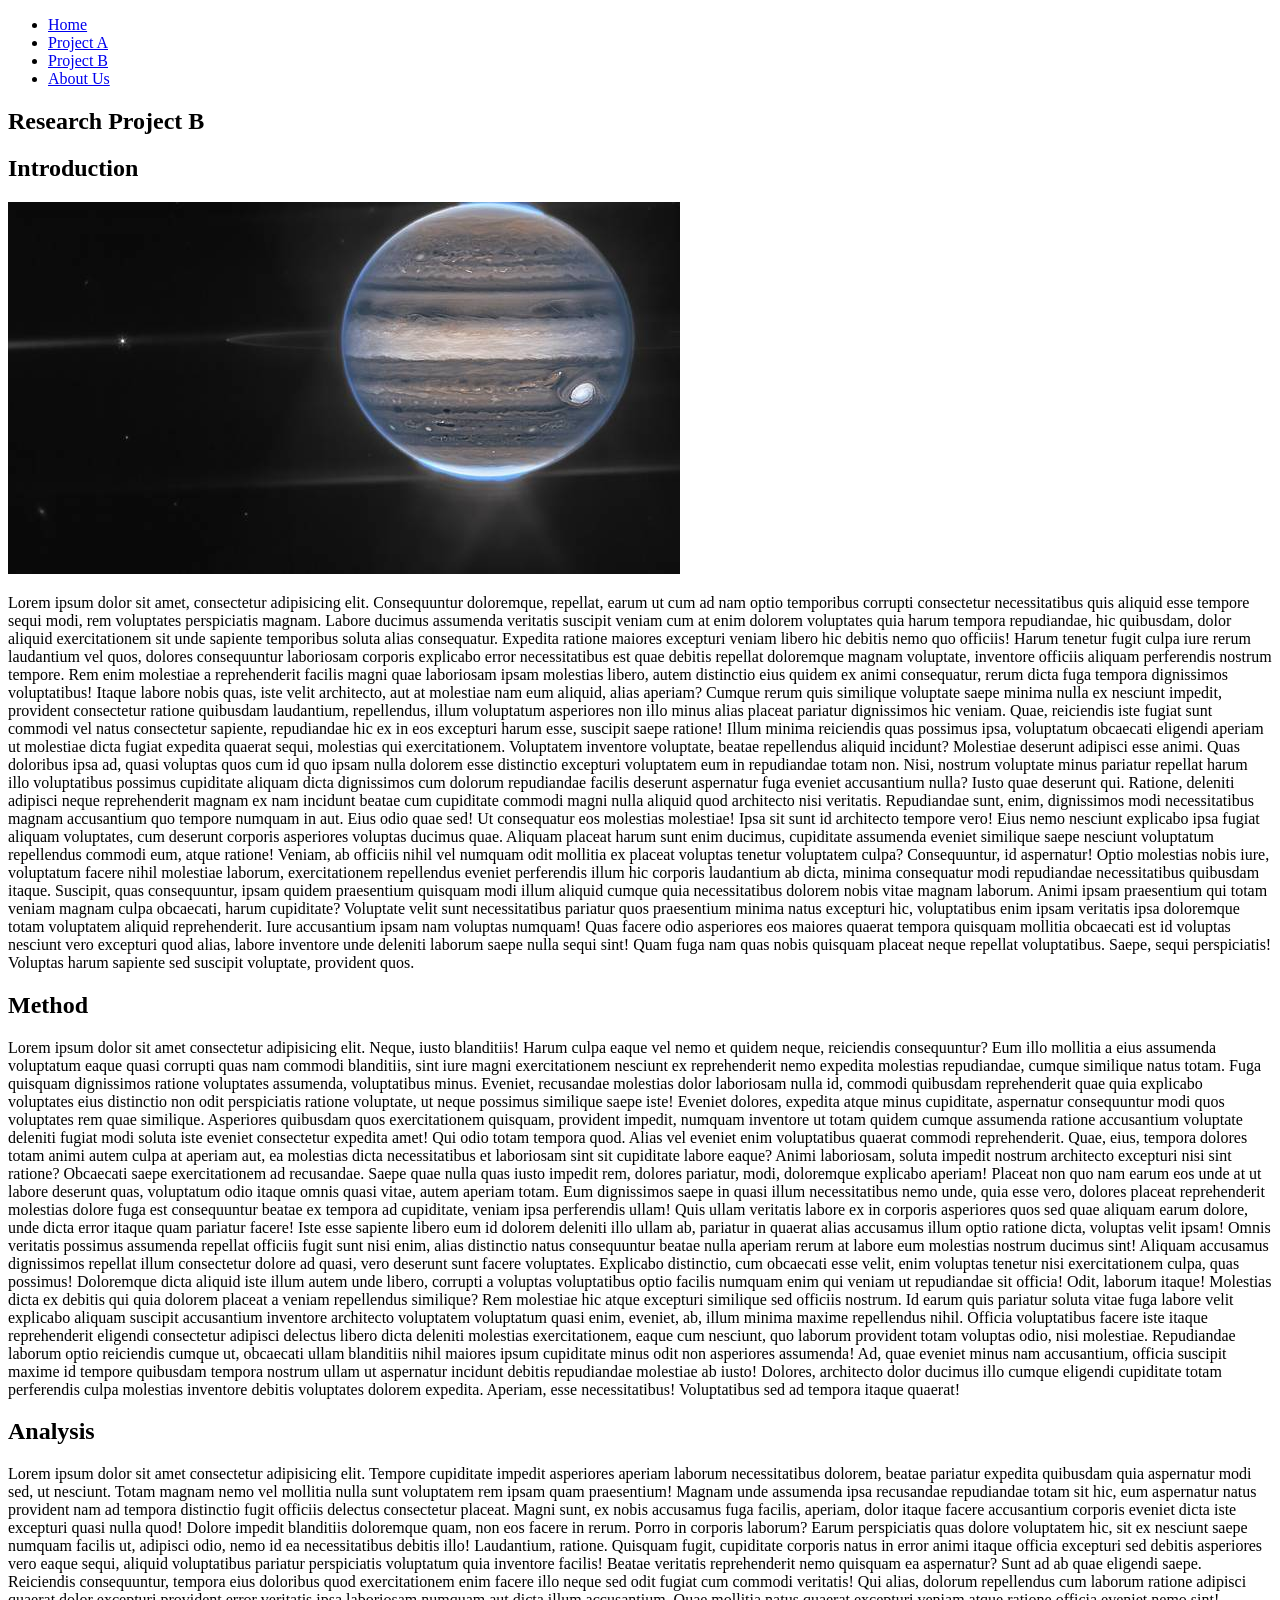
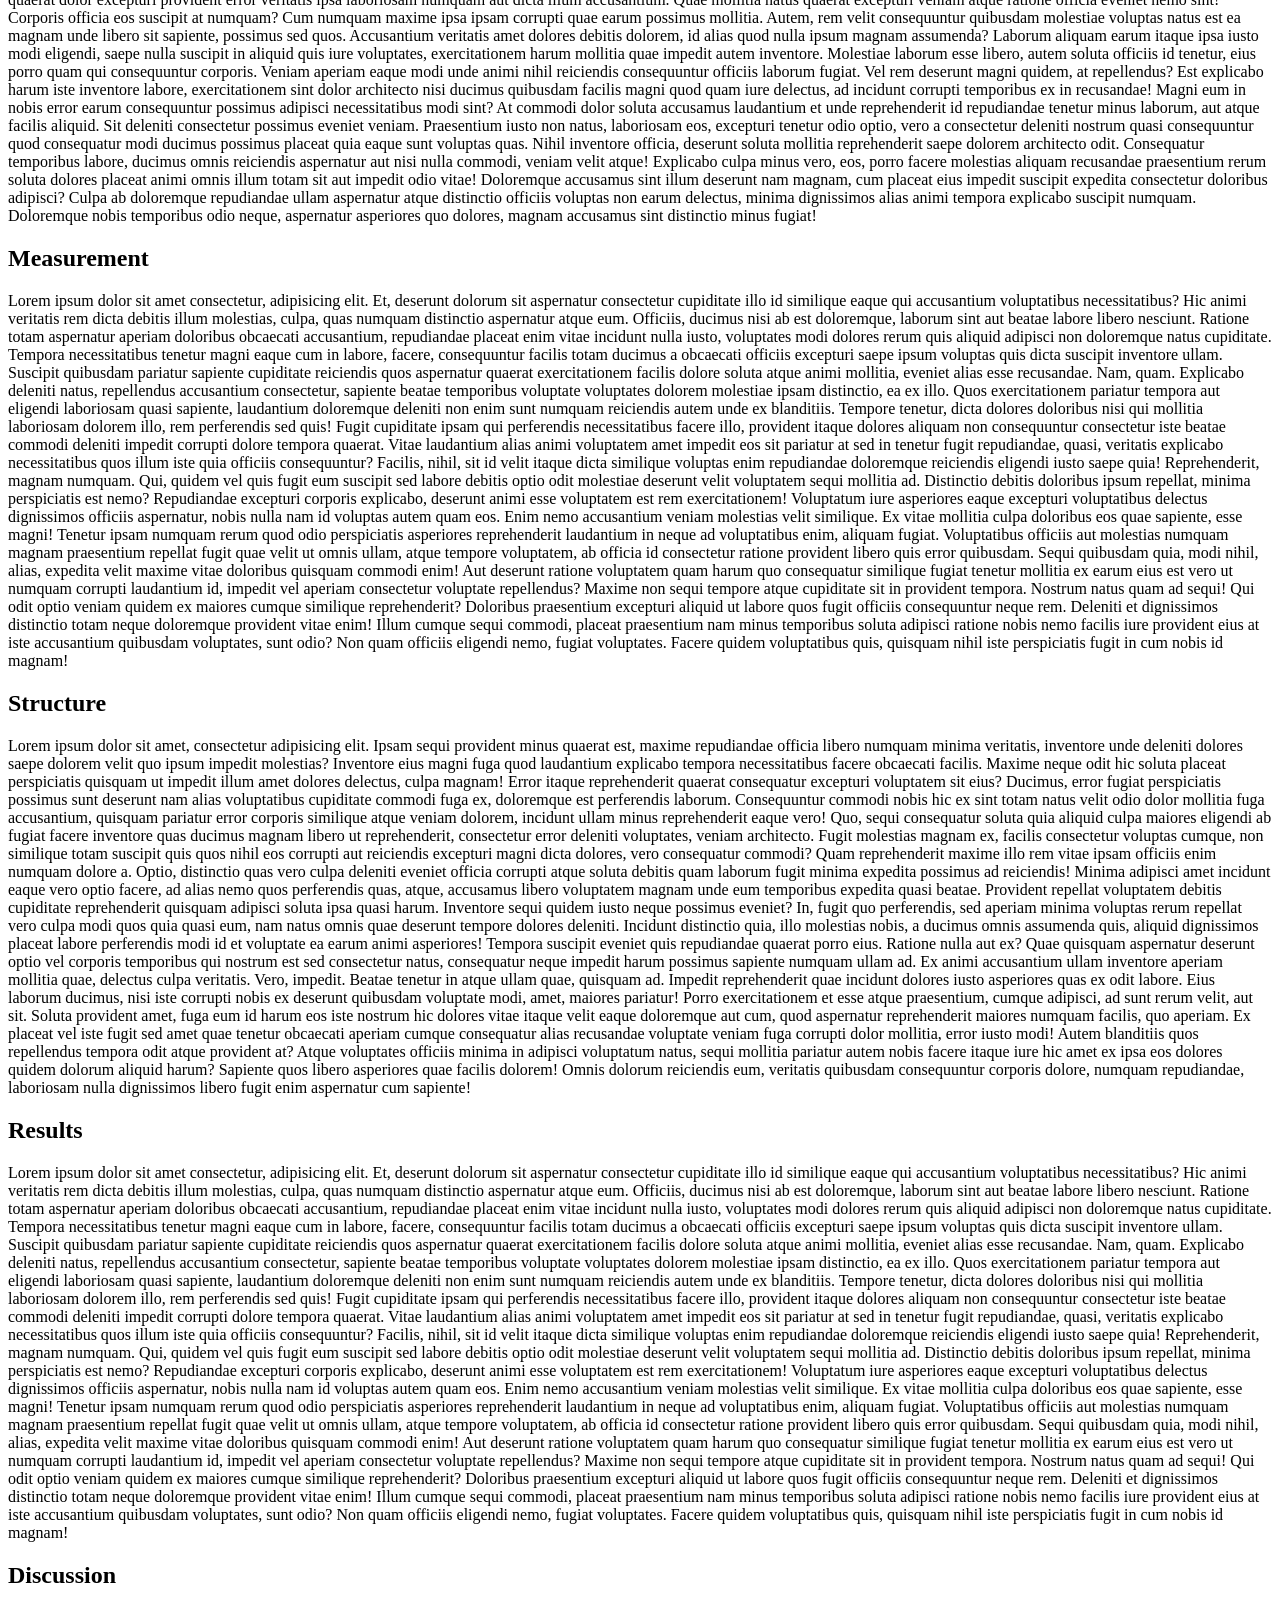
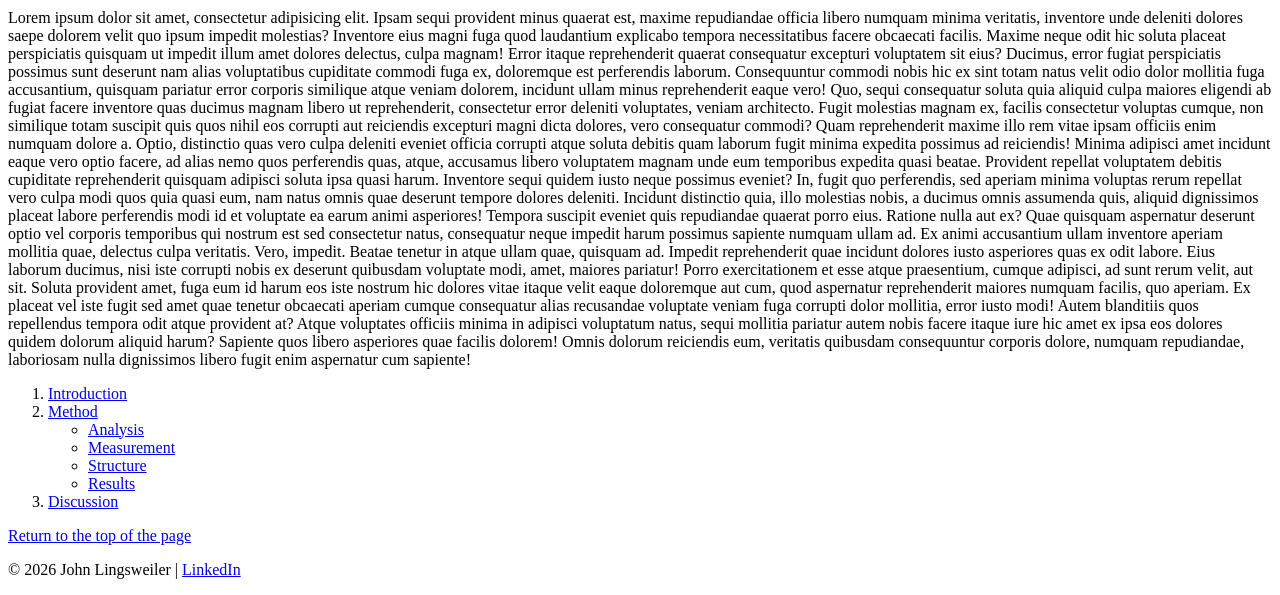
==== exam.html @ 2fb826b6 "." ====
<!DOCTYPE html>
<html lang="zxx">
<head>
    <meta charset="UTF-8">
    <meta name="viewport" content="width=device-width, initial-scale=1.0">
    <title>Exam</title>
</head>
<body>
    <nav id="nav_menu">
    <ul>
        <li><a href="index.html">Home</a></li>
        <li><a href="project.html">Project A</a></li>
        <li><a href="menu.html">Project B</a></li>
        <li><a href="#" class="lastitem">About Us</a></li>
    </ul>
</nav>
<article>
<h1 id="top">Research Project B</h1>
<h2 id="intro">Introduction</h2>
<a href="https://www.nasa.gov" target="_blank">
    <img src="images/planet.jpg" alt="NASA official website" class="float-img">
</a>
<p>Lorem ipsum dolor sit amet, consectetur adipisicing elit. Consequuntur doloremque, repellat, earum ut cum ad nam optio temporibus corrupti consectetur necessitatibus quis aliquid esse tempore sequi modi, rem voluptates perspiciatis magnam. Labore ducimus assumenda veritatis suscipit veniam cum at enim dolorem voluptates quia harum tempora repudiandae, hic quibusdam, dolor aliquid exercitationem sit unde sapiente temporibus soluta alias consequatur. Expedita ratione maiores excepturi veniam libero hic debitis nemo quo officiis! Harum tenetur fugit culpa iure rerum laudantium vel quos, dolores consequuntur laboriosam corporis explicabo error necessitatibus est quae debitis repellat doloremque magnam voluptate, inventore officiis aliquam perferendis nostrum tempore. Rem enim molestiae a reprehenderit facilis magni quae laboriosam ipsam molestias libero, autem distinctio eius quidem ex animi consequatur, rerum dicta fuga tempora dignissimos voluptatibus! Itaque labore nobis quas, iste velit architecto, aut at molestiae nam eum aliquid, alias aperiam? Cumque rerum quis similique voluptate saepe minima nulla ex nesciunt impedit, provident consectetur ratione quibusdam laudantium, repellendus, illum voluptatum asperiores non illo minus alias placeat pariatur dignissimos hic veniam. Quae, reiciendis iste fugiat sunt commodi vel natus consectetur sapiente, repudiandae hic ex in eos excepturi harum esse, suscipit saepe ratione! Illum minima reiciendis quas possimus ipsa, voluptatum obcaecati eligendi aperiam ut molestiae dicta fugiat expedita quaerat sequi, molestias qui exercitationem. Voluptatem inventore voluptate, beatae repellendus aliquid incidunt? Molestiae deserunt adipisci esse animi. Quas doloribus ipsa ad, quasi voluptas quos cum id quo ipsam nulla dolorem esse distinctio excepturi voluptatem eum in repudiandae totam non. Nisi, nostrum voluptate minus pariatur repellat harum illo voluptatibus possimus cupiditate aliquam dicta dignissimos cum dolorum repudiandae facilis deserunt aspernatur fuga eveniet accusantium nulla? Iusto quae deserunt qui. Ratione, deleniti adipisci neque reprehenderit magnam ex nam incidunt beatae cum cupiditate commodi magni nulla aliquid quod architecto nisi veritatis. Repudiandae sunt, enim, dignissimos modi necessitatibus magnam accusantium quo tempore numquam in aut. Eius odio quae sed! Ut consequatur eos molestias molestiae! Ipsa sit sunt id architecto tempore vero! Eius nemo nesciunt explicabo ipsa fugiat aliquam voluptates, cum deserunt corporis asperiores voluptas ducimus quae. Aliquam placeat harum sunt enim ducimus, cupiditate assumenda eveniet similique saepe nesciunt voluptatum repellendus commodi eum, atque ratione! Veniam, ab officiis nihil vel numquam odit mollitia ex placeat voluptas tenetur voluptatem culpa? Consequuntur, id aspernatur! Optio molestias nobis iure, voluptatum facere nihil molestiae laborum, exercitationem repellendus eveniet perferendis illum hic corporis laudantium ab dicta, minima consequatur modi repudiandae necessitatibus quibusdam itaque. Suscipit, quas consequuntur, ipsam quidem praesentium quisquam modi illum aliquid cumque quia necessitatibus dolorem nobis vitae magnam laborum. Animi ipsam praesentium qui totam veniam magnam culpa obcaecati, harum cupiditate? Voluptate velit sunt necessitatibus pariatur quos praesentium minima natus excepturi hic, voluptatibus enim ipsam veritatis ipsa doloremque totam voluptatem aliquid reprehenderit. Iure accusantium ipsam nam voluptas numquam! Quas facere odio asperiores eos maiores quaerat tempora quisquam mollitia obcaecati est id voluptas nesciunt vero excepturi quod alias, labore inventore unde deleniti laborum saepe nulla sequi sint! Quam fuga nam quas nobis quisquam placeat neque repellat voluptatibus. Saepe, sequi perspiciatis! Voluptas harum sapiente sed suscipit voluptate, provident quos.</p>
<h2 id="method"> Method </h2>
<p>Lorem ipsum dolor sit amet consectetur adipisicing elit. Neque, iusto blanditiis! Harum culpa eaque vel nemo et quidem neque, reiciendis consequuntur? Eum illo mollitia a eius assumenda voluptatum eaque quasi corrupti quas nam commodi blanditiis, sint iure magni exercitationem nesciunt ex reprehenderit nemo expedita molestias repudiandae, cumque similique natus totam. Fuga quisquam dignissimos ratione voluptates assumenda, voluptatibus minus. Eveniet, recusandae molestias dolor laboriosam nulla id, commodi quibusdam reprehenderit quae quia explicabo voluptates eius distinctio non odit perspiciatis ratione voluptate, ut neque possimus similique saepe iste! Eveniet dolores, expedita atque minus cupiditate, aspernatur consequuntur modi quos voluptates rem quae similique. Asperiores quibusdam quos exercitationem quisquam, provident impedit, numquam inventore ut totam quidem cumque assumenda ratione accusantium voluptate deleniti fugiat modi soluta iste eveniet consectetur expedita amet! Qui odio totam tempora quod. Alias vel eveniet enim voluptatibus quaerat commodi reprehenderit. Quae, eius, tempora dolores totam animi autem culpa at aperiam aut, ea molestias dicta necessitatibus et laboriosam sint sit cupiditate labore eaque? Animi laboriosam, soluta impedit nostrum architecto excepturi nisi sint ratione? Obcaecati saepe exercitationem ad recusandae. Saepe quae nulla quas iusto impedit rem, dolores pariatur, modi, doloremque explicabo aperiam! Placeat non quo nam earum eos unde at ut labore deserunt quas, voluptatum odio itaque omnis quasi vitae, autem aperiam totam. Eum dignissimos saepe in quasi illum necessitatibus nemo unde, quia esse vero, dolores placeat reprehenderit molestias dolore fuga est consequuntur beatae ex tempora ad cupiditate, veniam ipsa perferendis ullam! Quis ullam veritatis labore ex in corporis asperiores quos sed quae aliquam earum dolore, unde dicta error itaque quam pariatur facere! Iste esse sapiente libero eum id dolorem deleniti illo ullam ab, pariatur in quaerat alias accusamus illum optio ratione dicta, voluptas velit ipsam! Omnis veritatis possimus assumenda repellat officiis fugit sunt nisi enim, alias distinctio natus consequuntur beatae nulla aperiam rerum at labore eum molestias nostrum ducimus sint! Aliquam accusamus dignissimos repellat illum consectetur dolore ad quasi, vero deserunt sunt facere voluptates. Explicabo distinctio, cum obcaecati esse velit, enim voluptas tenetur nisi exercitationem culpa, quas possimus! Doloremque dicta aliquid iste illum autem unde libero, corrupti a voluptas voluptatibus optio facilis numquam enim qui veniam ut repudiandae sit officia! Odit, laborum itaque! Molestias dicta ex debitis qui quia dolorem placeat a veniam repellendus similique? Rem molestiae hic atque excepturi similique sed officiis nostrum. Id earum quis pariatur soluta vitae fuga labore velit explicabo aliquam suscipit accusantium inventore architecto voluptatem voluptatum quasi enim, eveniet, ab, illum minima maxime repellendus nihil. Officia voluptatibus facere iste itaque reprehenderit eligendi consectetur adipisci delectus libero dicta deleniti molestias exercitationem, eaque cum nesciunt, quo laborum provident totam voluptas odio, nisi molestiae. Repudiandae laborum optio reiciendis cumque ut, obcaecati ullam blanditiis nihil maiores ipsum cupiditate minus odit non asperiores assumenda! Ad, quae eveniet minus nam accusantium, officia suscipit maxime id tempore quibusdam tempora nostrum ullam ut aspernatur incidunt debitis repudiandae molestiae ab iusto! Dolores, architecto dolor ducimus illo cumque eligendi cupiditate totam perferendis culpa molestias inventore debitis voluptates dolorem expedita. Aperiam, esse necessitatibus! Voluptatibus sed ad tempora itaque quaerat!</p>
<h2 id="analysis"> Analysis </h2>
<p>Lorem ipsum dolor sit amet consectetur adipisicing elit. Tempore cupiditate impedit asperiores aperiam laborum necessitatibus dolorem, beatae pariatur expedita quibusdam quia aspernatur modi sed, ut nesciunt. Totam magnam nemo vel mollitia nulla sunt voluptatem rem ipsam quam praesentium! Magnam unde assumenda ipsa recusandae repudiandae totam sit hic, eum aspernatur natus provident nam ad tempora distinctio fugit officiis delectus consectetur placeat. Magni sunt, ex nobis accusamus fuga facilis, aperiam, dolor itaque facere accusantium corporis eveniet dicta iste excepturi quasi nulla quod! Dolore impedit blanditiis doloremque quam, non eos facere in rerum. Porro in corporis laborum? Earum perspiciatis quas dolore voluptatem hic, sit ex nesciunt saepe numquam facilis ut, adipisci odio, nemo id ea necessitatibus debitis illo! Laudantium, ratione. Quisquam fugit, cupiditate corporis natus in error animi itaque officia excepturi sed debitis asperiores vero eaque sequi, aliquid voluptatibus pariatur perspiciatis voluptatum quia inventore facilis! Beatae veritatis reprehenderit nemo quisquam ea aspernatur? Sunt ad ab quae eligendi saepe. Reiciendis consequuntur, tempora eius doloribus quod exercitationem enim facere illo neque sed odit fugiat cum commodi veritatis! Qui alias, dolorum repellendus cum laborum ratione adipisci quaerat dolor excepturi provident error veritatis ipsa laboriosam numquam aut dicta illum accusantium. Quae mollitia natus quaerat excepturi veniam atque ratione officia eveniet nemo sint! Corporis officia eos suscipit at numquam? Cum numquam maxime ipsa ipsam corrupti quae earum possimus mollitia. Autem, rem velit consequuntur quibusdam molestiae voluptas natus est ea magnam unde libero sit sapiente, possimus sed quos. Accusantium veritatis amet dolores debitis dolorem, id alias quod nulla ipsum magnam assumenda? Laborum aliquam earum itaque ipsa iusto modi eligendi, saepe nulla suscipit in aliquid quis iure voluptates, exercitationem harum mollitia quae impedit autem inventore. Molestiae laborum esse libero, autem soluta officiis id tenetur, eius porro quam qui consequuntur corporis. Veniam aperiam eaque modi unde animi nihil reiciendis consequuntur officiis laborum fugiat. Vel rem deserunt magni quidem, at repellendus? Est explicabo harum iste inventore labore, exercitationem sint dolor architecto nisi ducimus quibusdam facilis magni quod quam iure delectus, ad incidunt corrupti temporibus ex in recusandae! Magni eum in nobis error earum consequuntur possimus adipisci necessitatibus modi sint? At commodi dolor soluta accusamus laudantium et unde reprehenderit id repudiandae tenetur minus laborum, aut atque facilis aliquid. Sit deleniti consectetur possimus eveniet veniam. Praesentium iusto non natus, laboriosam eos, excepturi tenetur odio optio, vero a consectetur deleniti nostrum quasi consequuntur quod consequatur modi ducimus possimus placeat quia eaque sunt voluptas quas. Nihil inventore officia, deserunt soluta mollitia reprehenderit saepe dolorem architecto odit. Consequatur temporibus labore, ducimus omnis reiciendis aspernatur aut nisi nulla commodi, veniam velit atque! Explicabo culpa minus vero, eos, porro facere molestias aliquam recusandae praesentium rerum soluta dolores placeat animi omnis illum totam sit aut impedit odio vitae! Doloremque accusamus sint illum deserunt nam magnam, cum placeat eius impedit suscipit expedita consectetur doloribus adipisci? Culpa ab doloremque repudiandae ullam aspernatur atque distinctio officiis voluptas non earum delectus, minima dignissimos alias animi tempora explicabo suscipit numquam. Doloremque nobis temporibus odio neque, aspernatur asperiores quo dolores, magnam accusamus sint distinctio minus fugiat!</p>
<h2 id="measurement"> Measurement </h2>
<p>Lorem ipsum dolor sit amet consectetur, adipisicing elit. Et, deserunt dolorum sit aspernatur consectetur cupiditate illo id similique eaque qui accusantium voluptatibus necessitatibus? Hic animi veritatis rem dicta debitis illum molestias, culpa, quas numquam distinctio aspernatur atque eum. Officiis, ducimus nisi ab est doloremque, laborum sint aut beatae labore libero nesciunt. Ratione totam aspernatur aperiam doloribus obcaecati accusantium, repudiandae placeat enim vitae incidunt nulla iusto, voluptates modi dolores rerum quis aliquid adipisci non doloremque natus cupiditate. Tempora necessitatibus tenetur magni eaque cum in labore, facere, consequuntur facilis totam ducimus a obcaecati officiis excepturi saepe ipsum voluptas quis dicta suscipit inventore ullam. Suscipit quibusdam pariatur sapiente cupiditate reiciendis quos aspernatur quaerat exercitationem facilis dolore soluta atque animi mollitia, eveniet alias esse recusandae. Nam, quam. Explicabo deleniti natus, repellendus accusantium consectetur, sapiente beatae temporibus voluptate voluptates dolorem molestiae ipsam distinctio, ea ex illo. Quos exercitationem pariatur tempora aut eligendi laboriosam quasi sapiente, laudantium doloremque deleniti non enim sunt numquam reiciendis autem unde ex blanditiis. Tempore tenetur, dicta dolores doloribus nisi qui mollitia laboriosam dolorem illo, rem perferendis sed quis! Fugit cupiditate ipsam qui perferendis necessitatibus facere illo, provident itaque dolores aliquam non consequuntur consectetur iste beatae commodi deleniti impedit corrupti dolore tempora quaerat. Vitae laudantium alias animi voluptatem amet impedit eos sit pariatur at sed in tenetur fugit repudiandae, quasi, veritatis explicabo necessitatibus quos illum iste quia officiis consequuntur? Facilis, nihil, sit id velit itaque dicta similique voluptas enim repudiandae doloremque reiciendis eligendi iusto saepe quia! Reprehenderit, magnam numquam. Qui, quidem vel quis fugit eum suscipit sed labore debitis optio odit molestiae deserunt velit voluptatem sequi mollitia ad. Distinctio debitis doloribus ipsum repellat, minima perspiciatis est nemo? Repudiandae excepturi corporis explicabo, deserunt animi esse voluptatem est rem exercitationem! Voluptatum iure asperiores eaque excepturi voluptatibus delectus dignissimos officiis aspernatur, nobis nulla nam id voluptas autem quam eos. Enim nemo accusantium veniam molestias velit similique. Ex vitae mollitia culpa doloribus eos quae sapiente, esse magni! Tenetur ipsam numquam rerum quod odio perspiciatis asperiores reprehenderit laudantium in neque ad voluptatibus enim, aliquam fugiat. Voluptatibus officiis aut molestias numquam magnam praesentium repellat fugit quae velit ut omnis ullam, atque tempore voluptatem, ab officia id consectetur ratione provident libero quis error quibusdam. Sequi quibusdam quia, modi nihil, alias, expedita velit maxime vitae doloribus quisquam commodi enim! Aut deserunt ratione voluptatem quam harum quo consequatur similique fugiat tenetur mollitia ex earum eius est vero ut numquam corrupti laudantium id, impedit vel aperiam consectetur voluptate repellendus? Maxime non sequi tempore atque cupiditate sit in provident tempora. Nostrum natus quam ad sequi! Qui odit optio veniam quidem ex maiores cumque similique reprehenderit? Doloribus praesentium excepturi aliquid ut labore quos fugit officiis consequuntur neque rem. Deleniti et dignissimos distinctio totam neque doloremque provident vitae enim! Illum cumque sequi commodi, placeat praesentium nam minus temporibus soluta adipisci ratione nobis nemo facilis iure provident eius at iste accusantium quibusdam voluptates, sunt odio? Non quam officiis eligendi nemo, fugiat voluptates. Facere quidem voluptatibus quis, quisquam nihil iste perspiciatis fugit in cum nobis id magnam!</p>
<h2 id="structure">Structure </h2>
<p>Lorem ipsum dolor sit amet, consectetur adipisicing elit. Ipsam sequi provident minus quaerat est, maxime repudiandae officia libero numquam minima veritatis, inventore unde deleniti dolores saepe dolorem velit quo ipsum impedit molestias? Inventore eius magni fuga quod laudantium explicabo tempora necessitatibus facere obcaecati facilis. Maxime neque odit hic soluta placeat perspiciatis quisquam ut impedit illum amet dolores delectus, culpa magnam! Error itaque reprehenderit quaerat consequatur excepturi voluptatem sit eius? Ducimus, error fugiat perspiciatis possimus sunt deserunt nam alias voluptatibus cupiditate commodi fuga ex, doloremque est perferendis laborum. Consequuntur commodi nobis hic ex sint totam natus velit odio dolor mollitia fuga accusantium, quisquam pariatur error corporis similique atque veniam dolorem, incidunt ullam minus reprehenderit eaque vero! Quo, sequi consequatur soluta quia aliquid culpa maiores eligendi ab fugiat facere inventore quas ducimus magnam libero ut reprehenderit, consectetur error deleniti voluptates, veniam architecto. Fugit molestias magnam ex, facilis consectetur voluptas cumque, non similique totam suscipit quis quos nihil eos corrupti aut reiciendis excepturi magni dicta dolores, vero consequatur commodi? Quam reprehenderit maxime illo rem vitae ipsam officiis enim numquam dolore a. Optio, distinctio quas vero culpa deleniti eveniet officia corrupti atque soluta debitis quam laborum fugit minima expedita possimus ad reiciendis! Minima adipisci amet incidunt eaque vero optio facere, ad alias nemo quos perferendis quas, atque, accusamus libero voluptatem magnam unde eum temporibus expedita quasi beatae. Provident repellat voluptatem debitis cupiditate reprehenderit quisquam adipisci soluta ipsa quasi harum. Inventore sequi quidem iusto neque possimus eveniet? In, fugit quo perferendis, sed aperiam minima voluptas rerum repellat vero culpa modi quos quia quasi eum, nam natus omnis quae deserunt tempore dolores deleniti. Incidunt distinctio quia, illo molestias nobis, a ducimus omnis assumenda quis, aliquid dignissimos placeat labore perferendis modi id et voluptate ea earum animi asperiores! Tempora suscipit eveniet quis repudiandae quaerat porro eius. Ratione nulla aut ex? Quae quisquam aspernatur deserunt optio vel corporis temporibus qui nostrum est sed consectetur natus, consequatur neque impedit harum possimus sapiente numquam ullam ad. Ex animi accusantium ullam inventore aperiam mollitia quae, delectus culpa veritatis. Vero, impedit. Beatae tenetur in atque ullam quae, quisquam ad. Impedit reprehenderit quae incidunt dolores iusto asperiores quas ex odit labore. Eius laborum ducimus, nisi iste corrupti nobis ex deserunt quibusdam voluptate modi, amet, maiores pariatur! Porro exercitationem et esse atque praesentium, cumque adipisci, ad sunt rerum velit, aut sit. Soluta provident amet, fuga eum id harum eos iste nostrum hic dolores vitae itaque velit eaque doloremque aut cum, quod aspernatur reprehenderit maiores numquam facilis, quo aperiam. Ex placeat vel iste fugit sed amet quae tenetur obcaecati aperiam cumque consequatur alias recusandae voluptate veniam fuga corrupti dolor mollitia, error iusto modi! Autem blanditiis quos repellendus tempora odit atque provident at? Atque voluptates officiis minima in adipisci voluptatum natus, sequi mollitia pariatur autem nobis facere itaque iure hic amet ex ipsa eos dolores quidem dolorum aliquid harum? Sapiente quos libero asperiores quae facilis dolorem! Omnis dolorum reiciendis eum, veritatis quibusdam consequuntur corporis dolore, numquam repudiandae, laboriosam nulla dignissimos libero fugit enim aspernatur cum sapiente!</p>
<h2 id="results"> Results </h2>
<p>Lorem ipsum dolor sit amet consectetur, adipisicing elit. Et, deserunt dolorum sit aspernatur consectetur cupiditate illo id similique eaque qui accusantium voluptatibus necessitatibus? Hic animi veritatis rem dicta debitis illum molestias, culpa, quas numquam distinctio aspernatur atque eum. Officiis, ducimus nisi ab est doloremque, laborum sint aut beatae labore libero nesciunt. Ratione totam aspernatur aperiam doloribus obcaecati accusantium, repudiandae placeat enim vitae incidunt nulla iusto, voluptates modi dolores rerum quis aliquid adipisci non doloremque natus cupiditate. Tempora necessitatibus tenetur magni eaque cum in labore, facere, consequuntur facilis totam ducimus a obcaecati officiis excepturi saepe ipsum voluptas quis dicta suscipit inventore ullam. Suscipit quibusdam pariatur sapiente cupiditate reiciendis quos aspernatur quaerat exercitationem facilis dolore soluta atque animi mollitia, eveniet alias esse recusandae. Nam, quam. Explicabo deleniti natus, repellendus accusantium consectetur, sapiente beatae temporibus voluptate voluptates dolorem molestiae ipsam distinctio, ea ex illo. Quos exercitationem pariatur tempora aut eligendi laboriosam quasi sapiente, laudantium doloremque deleniti non enim sunt numquam reiciendis autem unde ex blanditiis. Tempore tenetur, dicta dolores doloribus nisi qui mollitia laboriosam dolorem illo, rem perferendis sed quis! Fugit cupiditate ipsam qui perferendis necessitatibus facere illo, provident itaque dolores aliquam non consequuntur consectetur iste beatae commodi deleniti impedit corrupti dolore tempora quaerat. Vitae laudantium alias animi voluptatem amet impedit eos sit pariatur at sed in tenetur fugit repudiandae, quasi, veritatis explicabo necessitatibus quos illum iste quia officiis consequuntur? Facilis, nihil, sit id velit itaque dicta similique voluptas enim repudiandae doloremque reiciendis eligendi iusto saepe quia! Reprehenderit, magnam numquam. Qui, quidem vel quis fugit eum suscipit sed labore debitis optio odit molestiae deserunt velit voluptatem sequi mollitia ad. Distinctio debitis doloribus ipsum repellat, minima perspiciatis est nemo? Repudiandae excepturi corporis explicabo, deserunt animi esse voluptatem est rem exercitationem! Voluptatum iure asperiores eaque excepturi voluptatibus delectus dignissimos officiis aspernatur, nobis nulla nam id voluptas autem quam eos. Enim nemo accusantium veniam molestias velit similique. Ex vitae mollitia culpa doloribus eos quae sapiente, esse magni! Tenetur ipsam numquam rerum quod odio perspiciatis asperiores reprehenderit laudantium in neque ad voluptatibus enim, aliquam fugiat. Voluptatibus officiis aut molestias numquam magnam praesentium repellat fugit quae velit ut omnis ullam, atque tempore voluptatem, ab officia id consectetur ratione provident libero quis error quibusdam. Sequi quibusdam quia, modi nihil, alias, expedita velit maxime vitae doloribus quisquam commodi enim! Aut deserunt ratione voluptatem quam harum quo consequatur similique fugiat tenetur mollitia ex earum eius est vero ut numquam corrupti laudantium id, impedit vel aperiam consectetur voluptate repellendus? Maxime non sequi tempore atque cupiditate sit in provident tempora. Nostrum natus quam ad sequi! Qui odit optio veniam quidem ex maiores cumque similique reprehenderit? Doloribus praesentium excepturi aliquid ut labore quos fugit officiis consequuntur neque rem. Deleniti et dignissimos distinctio totam neque doloremque provident vitae enim! Illum cumque sequi commodi, placeat praesentium nam minus temporibus soluta adipisci ratione nobis nemo facilis iure provident eius at iste accusantium quibusdam voluptates, sunt odio? Non quam officiis eligendi nemo, fugiat voluptates. Facere quidem voluptatibus quis, quisquam nihil iste perspiciatis fugit in cum nobis id magnam!</p>
<h2 id="discussion">Discussion </h2>
<p>Lorem ipsum dolor sit amet, consectetur adipisicing elit. Ipsam sequi provident minus quaerat est, maxime repudiandae officia libero numquam minima veritatis, inventore unde deleniti dolores saepe dolorem velit quo ipsum impedit molestias? Inventore eius magni fuga quod laudantium explicabo tempora necessitatibus facere obcaecati facilis. Maxime neque odit hic soluta placeat perspiciatis quisquam ut impedit illum amet dolores delectus, culpa magnam! Error itaque reprehenderit quaerat consequatur excepturi voluptatem sit eius? Ducimus, error fugiat perspiciatis possimus sunt deserunt nam alias voluptatibus cupiditate commodi fuga ex, doloremque est perferendis laborum. Consequuntur commodi nobis hic ex sint totam natus velit odio dolor mollitia fuga accusantium, quisquam pariatur error corporis similique atque veniam dolorem, incidunt ullam minus reprehenderit eaque vero! Quo, sequi consequatur soluta quia aliquid culpa maiores eligendi ab fugiat facere inventore quas ducimus magnam libero ut reprehenderit, consectetur error deleniti voluptates, veniam architecto. Fugit molestias magnam ex, facilis consectetur voluptas cumque, non similique totam suscipit quis quos nihil eos corrupti aut reiciendis excepturi magni dicta dolores, vero consequatur commodi? Quam reprehenderit maxime illo rem vitae ipsam officiis enim numquam dolore a. Optio, distinctio quas vero culpa deleniti eveniet officia corrupti atque soluta debitis quam laborum fugit minima expedita possimus ad reiciendis! Minima adipisci amet incidunt eaque vero optio facere, ad alias nemo quos perferendis quas, atque, accusamus libero voluptatem magnam unde eum temporibus expedita quasi beatae. Provident repellat voluptatem debitis cupiditate reprehenderit quisquam adipisci soluta ipsa quasi harum. Inventore sequi quidem iusto neque possimus eveniet? In, fugit quo perferendis, sed aperiam minima voluptas rerum repellat vero culpa modi quos quia quasi eum, nam natus omnis quae deserunt tempore dolores deleniti. Incidunt distinctio quia, illo molestias nobis, a ducimus omnis assumenda quis, aliquid dignissimos placeat labore perferendis modi id et voluptate ea earum animi asperiores! Tempora suscipit eveniet quis repudiandae quaerat porro eius. Ratione nulla aut ex? Quae quisquam aspernatur deserunt optio vel corporis temporibus qui nostrum est sed consectetur natus, consequatur neque impedit harum possimus sapiente numquam ullam ad. Ex animi accusantium ullam inventore aperiam mollitia quae, delectus culpa veritatis. Vero, impedit. Beatae tenetur in atque ullam quae, quisquam ad. Impedit reprehenderit quae incidunt dolores iusto asperiores quas ex odit labore. Eius laborum ducimus, nisi iste corrupti nobis ex deserunt quibusdam voluptate modi, amet, maiores pariatur! Porro exercitationem et esse atque praesentium, cumque adipisci, ad sunt rerum velit, aut sit. Soluta provident amet, fuga eum id harum eos iste nostrum hic dolores vitae itaque velit eaque doloremque aut cum, quod aspernatur reprehenderit maiores numquam facilis, quo aperiam. Ex placeat vel iste fugit sed amet quae tenetur obcaecati aperiam cumque consequatur alias recusandae voluptate veniam fuga corrupti dolor mollitia, error iusto modi! Autem blanditiis quos repellendus tempora odit atque provident at? Atque voluptates officiis minima in adipisci voluptatum natus, sequi mollitia pariatur autem nobis facere itaque iure hic amet ex ipsa eos dolores quidem dolorum aliquid harum? Sapiente quos libero asperiores quae facilis dolorem! Omnis dolorum reiciendis eum, veritatis quibusdam consequuntur corporis dolore, numquam repudiandae, laboriosam nulla dignissimos libero fugit enim aspernatur cum sapiente!</p>
 <aside id="toc">
    <ol>
        <li><a href="#intro">Introduction</a></li>
        
        <li><a href="#method">Method</a>
            <ul>
                <li><a href="#analysis">Analysis</a></li>
                <li><a href="#measurement">Measurement</a></li>
                <li><a href="#structure">Structure </a></li>
                <li><a href="#results">Results </a></li>
            </ul>
        </li>
        <li><a href="#discussion">Discussion</a></li>
    </ol>

    <p><a href="#top">Return to the top of the page</a></p>
</aside>   
</article>
<footer class="copyright">
        <p> 
            &copy; 2026 John Lingsweiler |
             <a href="https://www.linkedin.com/in/john-lingsweiler-40a794327/" target="_blank"> LinkedIn
             </a>
        </p>
    </footer>   
</body>
</html>
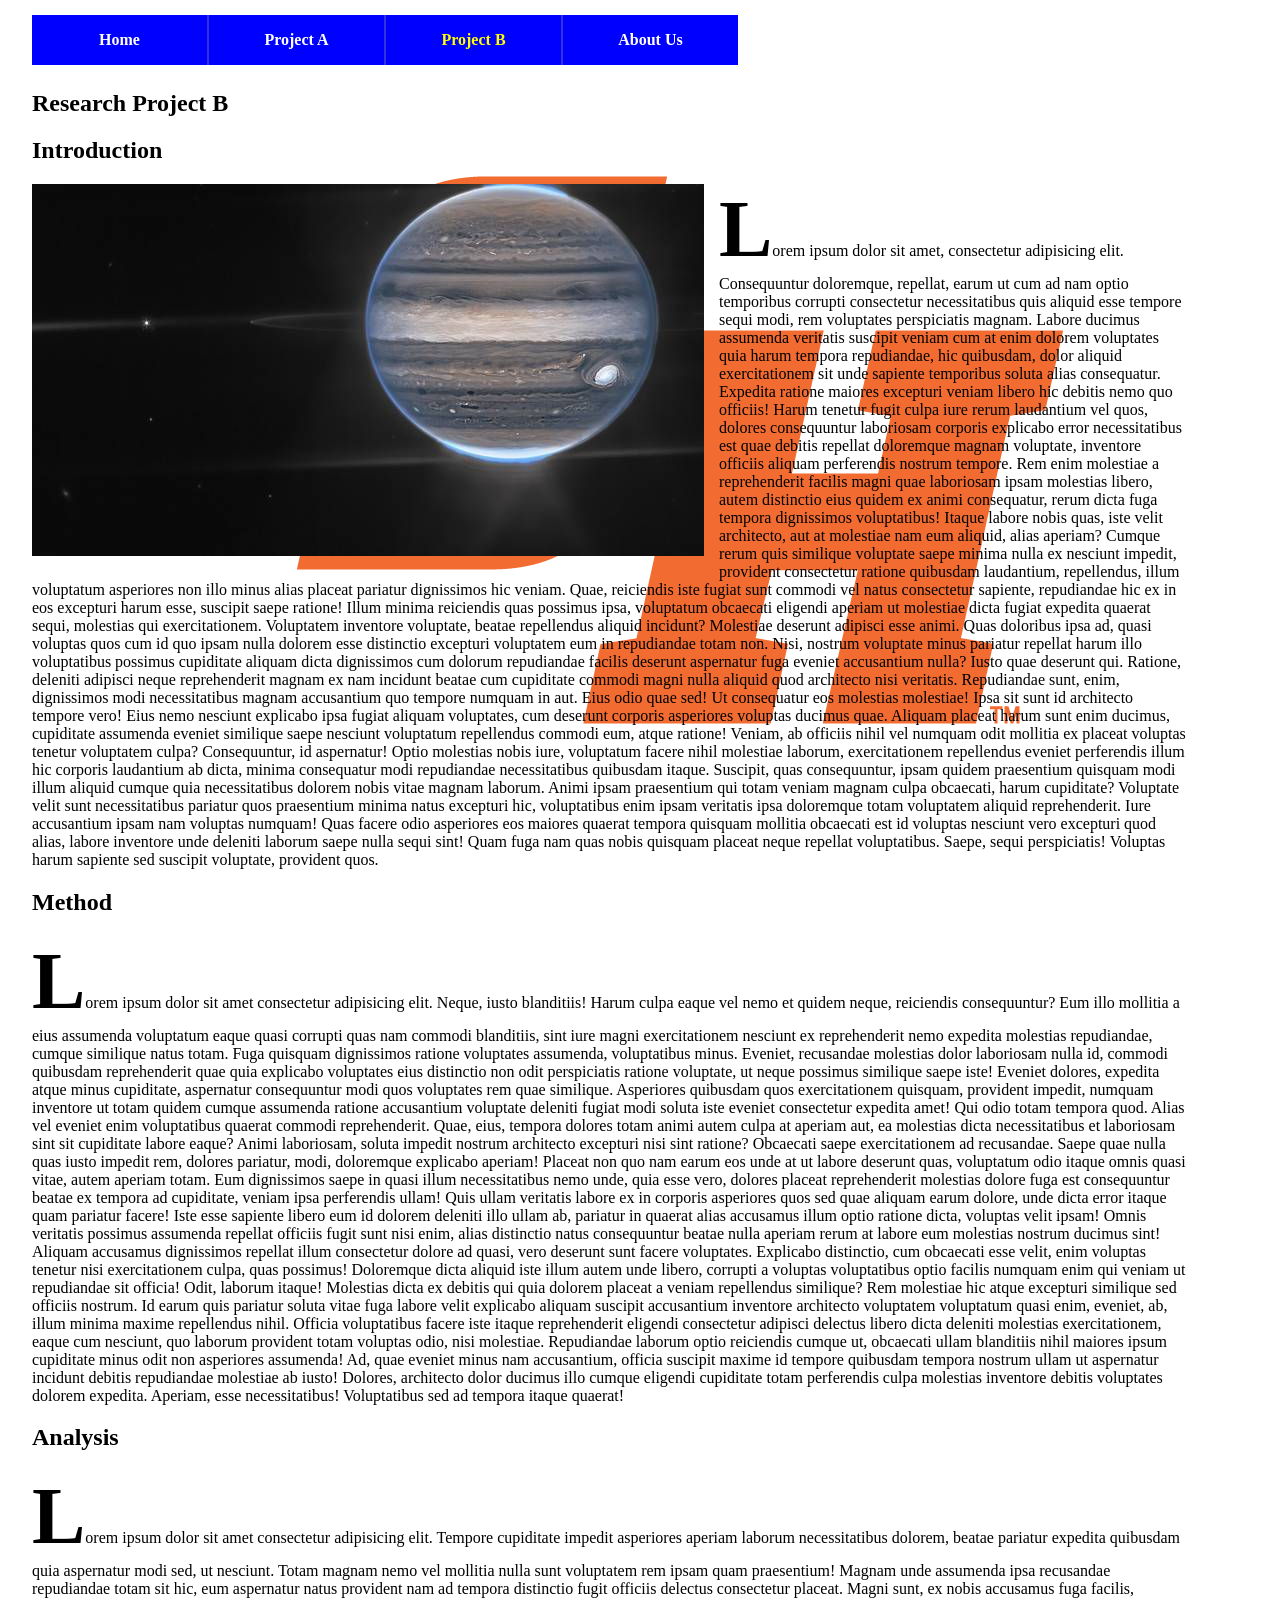
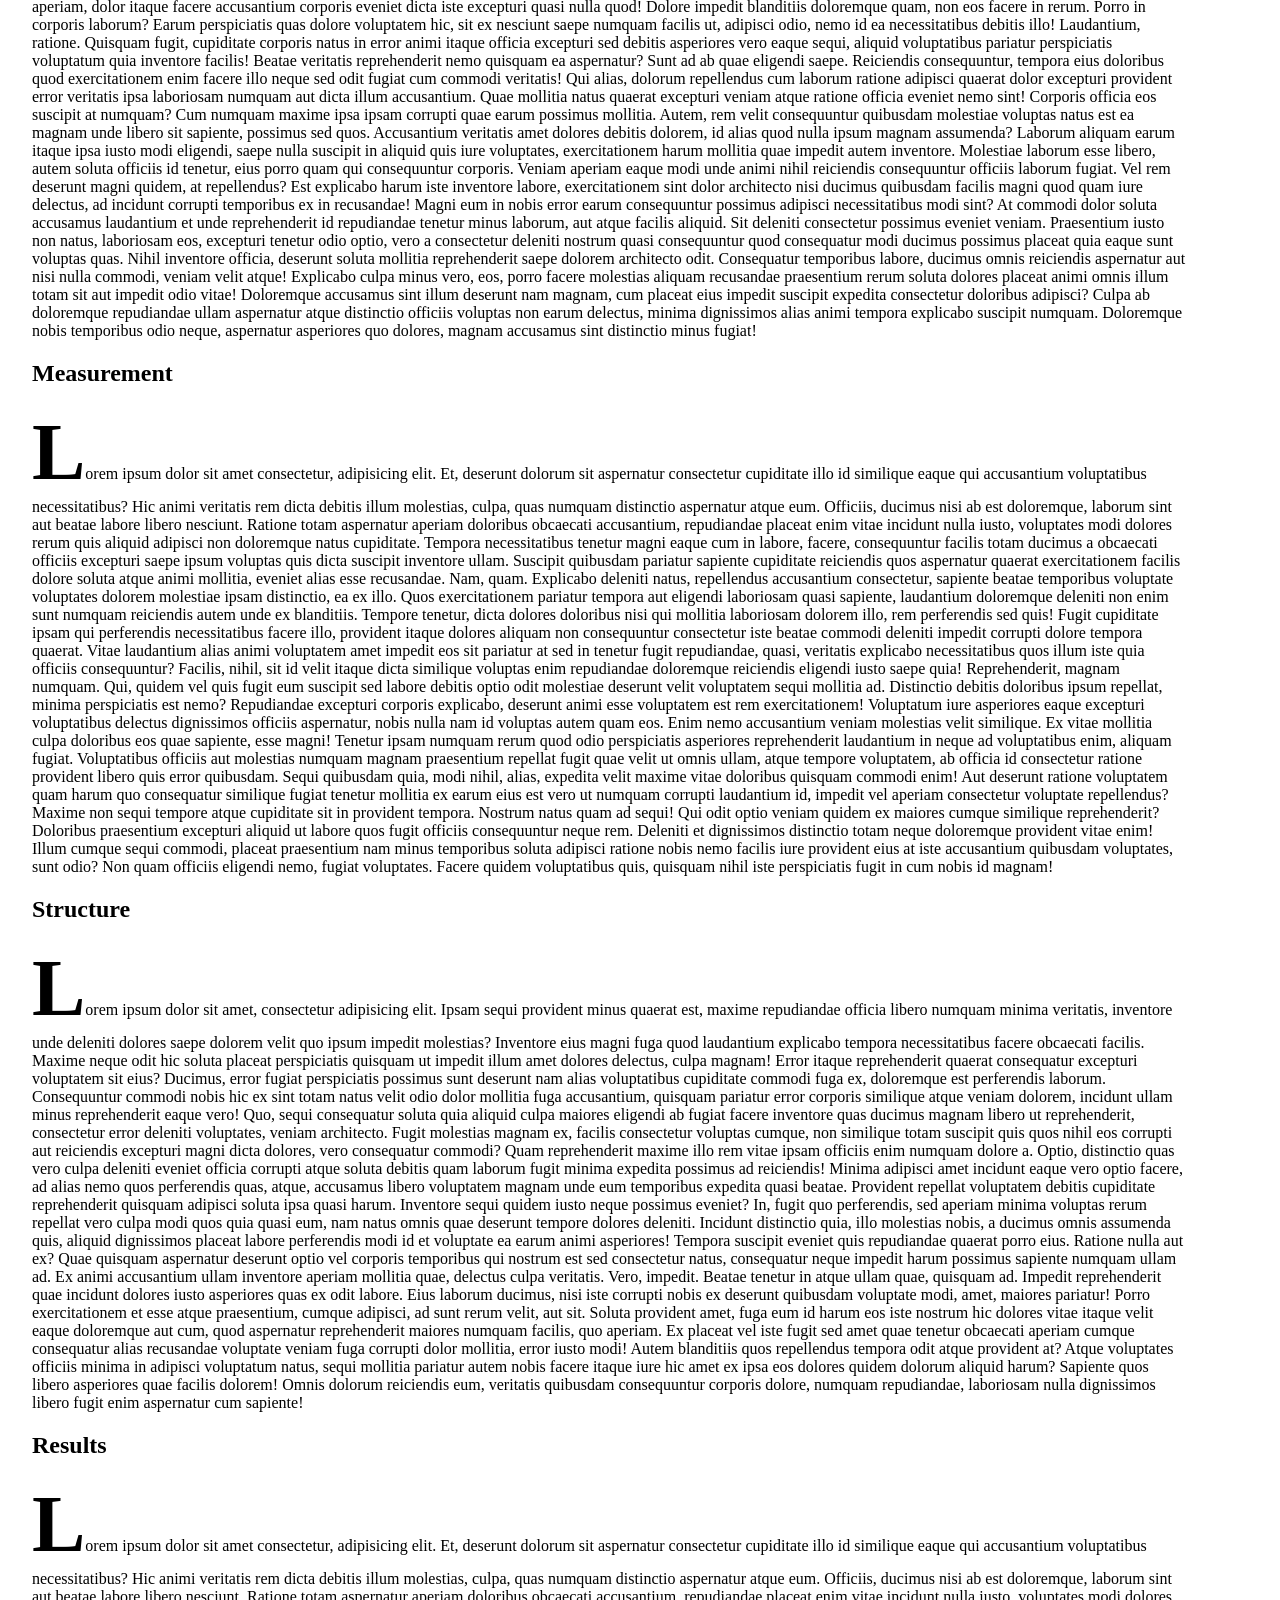
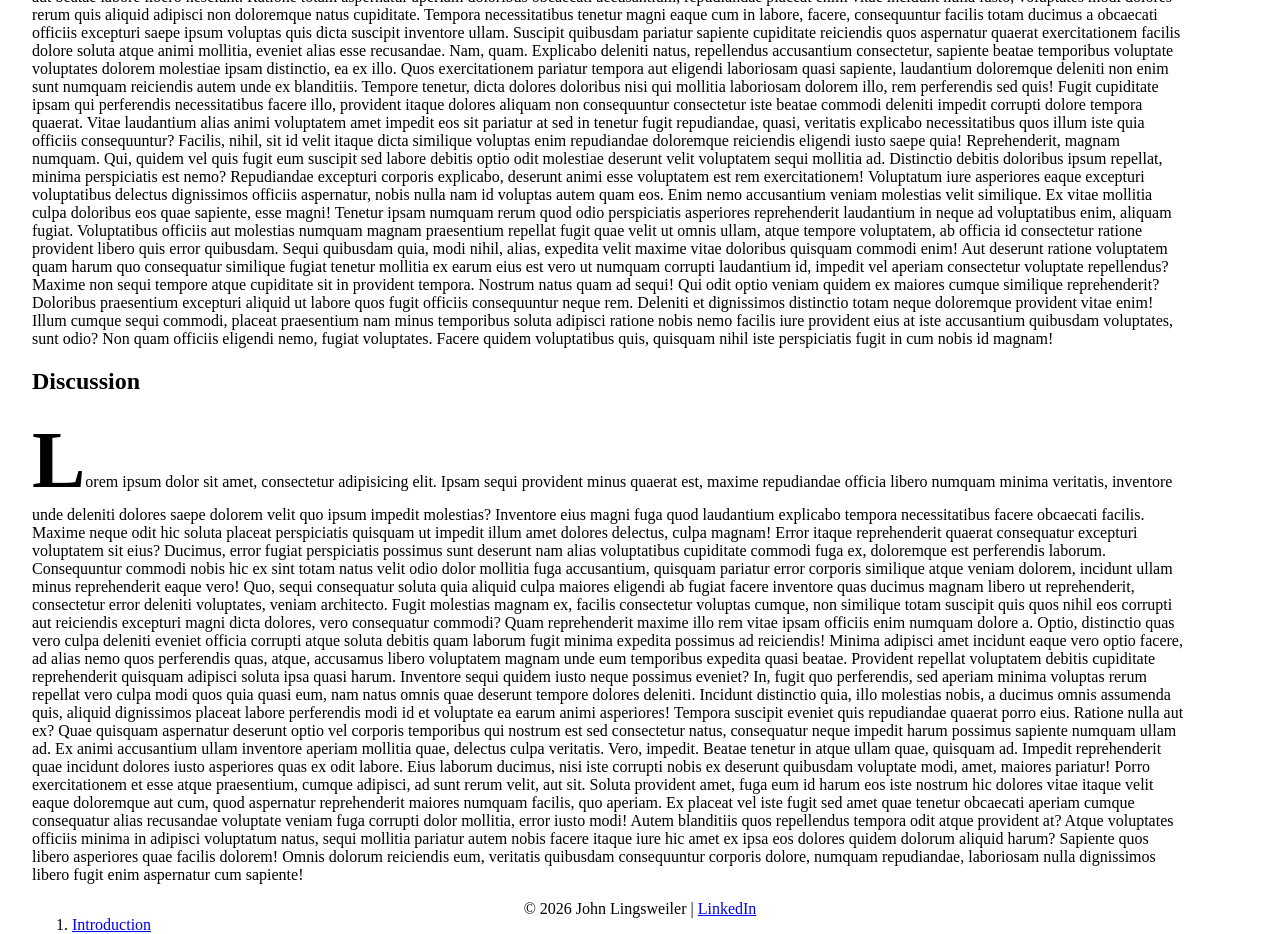
==== commit 0ca65a67: "." ====
--- a/exam.html
+++ b/exam.html
@@ -4,13 +4,14 @@
     <meta charset="UTF-8">
     <meta name="viewport" content="width=device-width, initial-scale=1.0">
     <title>Exam</title>
+    <link rel="stylesheet" href="styles/exam.css">
 </head>
 <body>
     <nav id="nav_menu">
     <ul>
         <li><a href="index.html">Home</a></li>
         <li><a href="project.html">Project A</a></li>
-        <li><a href="menu.html">Project B</a></li>
+        <li><a href="menu.html" class="current">Project B</a></li>
         <li><a href="#" class="lastitem">About Us</a></li>
     </ul>
 </nav>
--- a/styles/exam.css
+++ b/styles/exam.css
@@ -0,0 +1,86 @@
+#nav_menu ul { list-style-type: none; margin: 0; padding: 0; } 
+#nav_menu ul li { float: left; }
+#nav_menu ul li a {
+  text-align: center;
+  display: block;
+  width: 175px;
+  padding: 1em 0;
+  text-decoration: none;
+  background-color: blue;
+  color: white;
+  font-weight: bold;         
+  border-right: 2px solid #3333dd; 
+}
+#nav_menu ul li:last-child a { border-right: none; } 
+#nav_menu ul li a.current { color: yellow; }         
+#nav_menu ul li a:hover { background-color: #0000aa; } 
+#nav_menu::after { content: ""; display: table; clear: both; } 
+body {
+    width: 95%;
+    margin: 15px auto;
+    background: url(/images/SH_orange.png) right repeat-y;
+    background-attachment: fixed;
+}
+
+article {
+    clear: both;
+    padding-top: 5px;
+    width: 95%;
+
+}
+
+article p::first-letter {
+    font-size: 5em;     
+    
+    font-weight: bold;  
+}
+ aside {
+  width: 20%;
+  position: fixed;
+}
+
+
+.float-img {
+    float: left;      
+    margin-right: 15px;
+    margin-bottom: 10px;
+}
+
+.toc {
+    background-color: #8fb3bd; 
+    padding: 20px 25px;
+    width: 350px;
+    font-family: Arial, Helvetica, sans-serif;
+  }
+
+  .toc a {
+    color: #0000ee; 
+    text-decoration: underline;
+  }
+
+  .toc ol {
+    margin: 0;
+    padding-left: 20px;
+  }
+
+  .toc ul {
+    list-style-type: square;
+    margin-top: 5px;
+    margin-bottom: 5px;
+    padding-left: 20px;
+  }
+
+  .toc li {
+    margin: 6px 0;
+  }
+
+  .toc ol ol {
+    margin-top: 5px;
+  }
+
+  .top-link {
+    margin-top: 15px;
+  }
+  footer.copyright {
+  text-align: center;
+  }
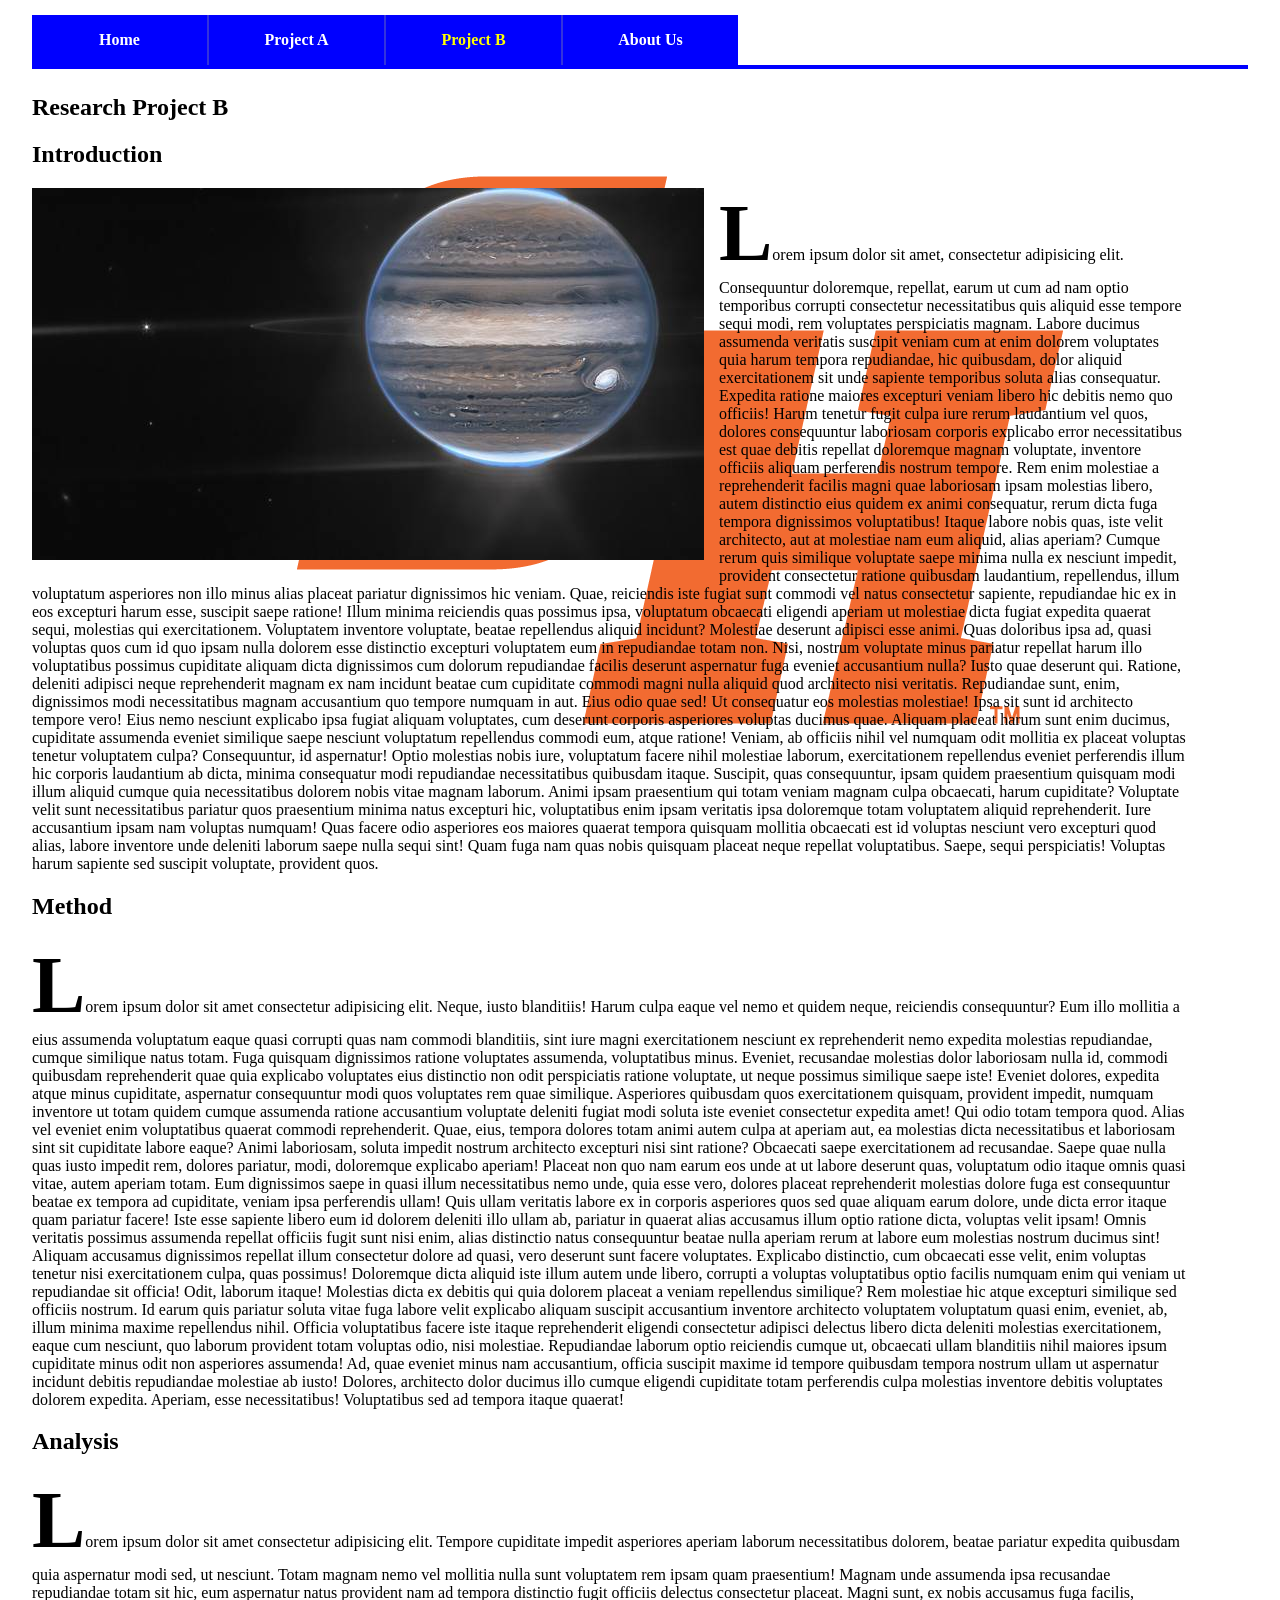
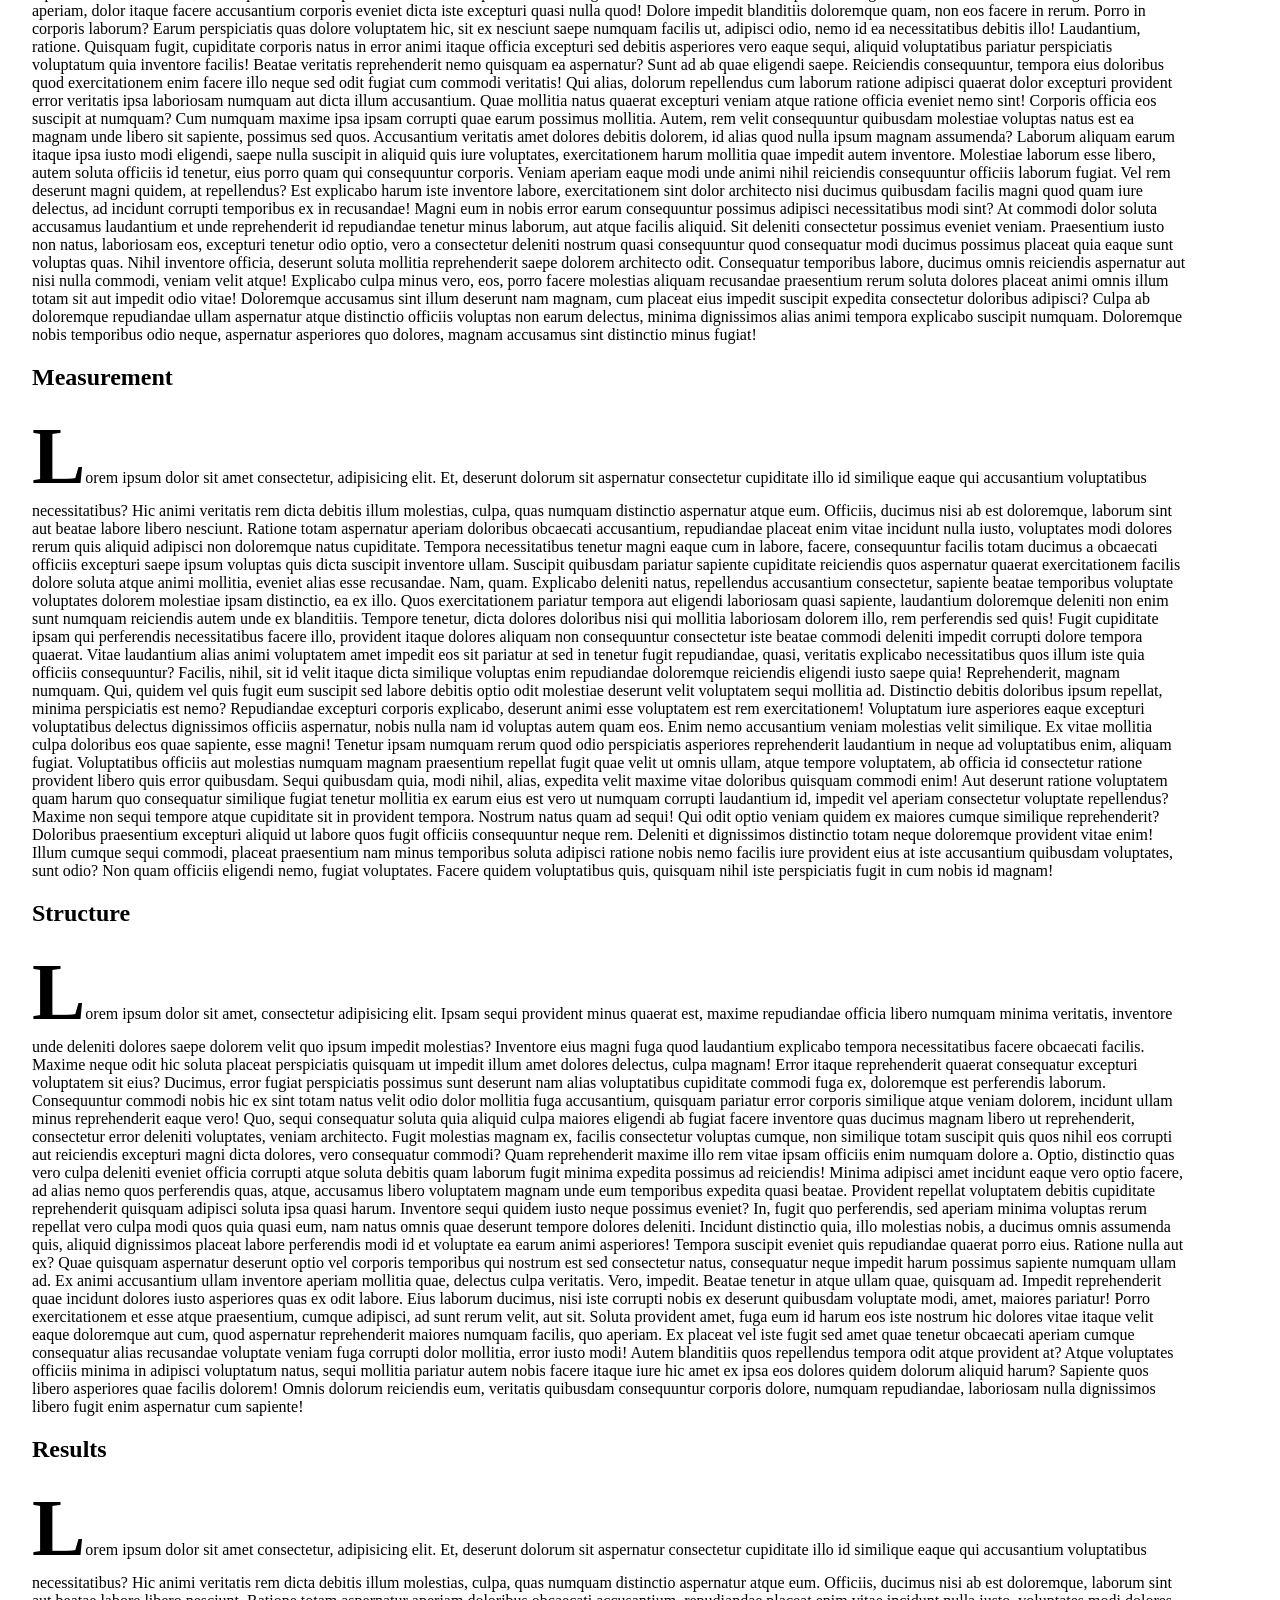
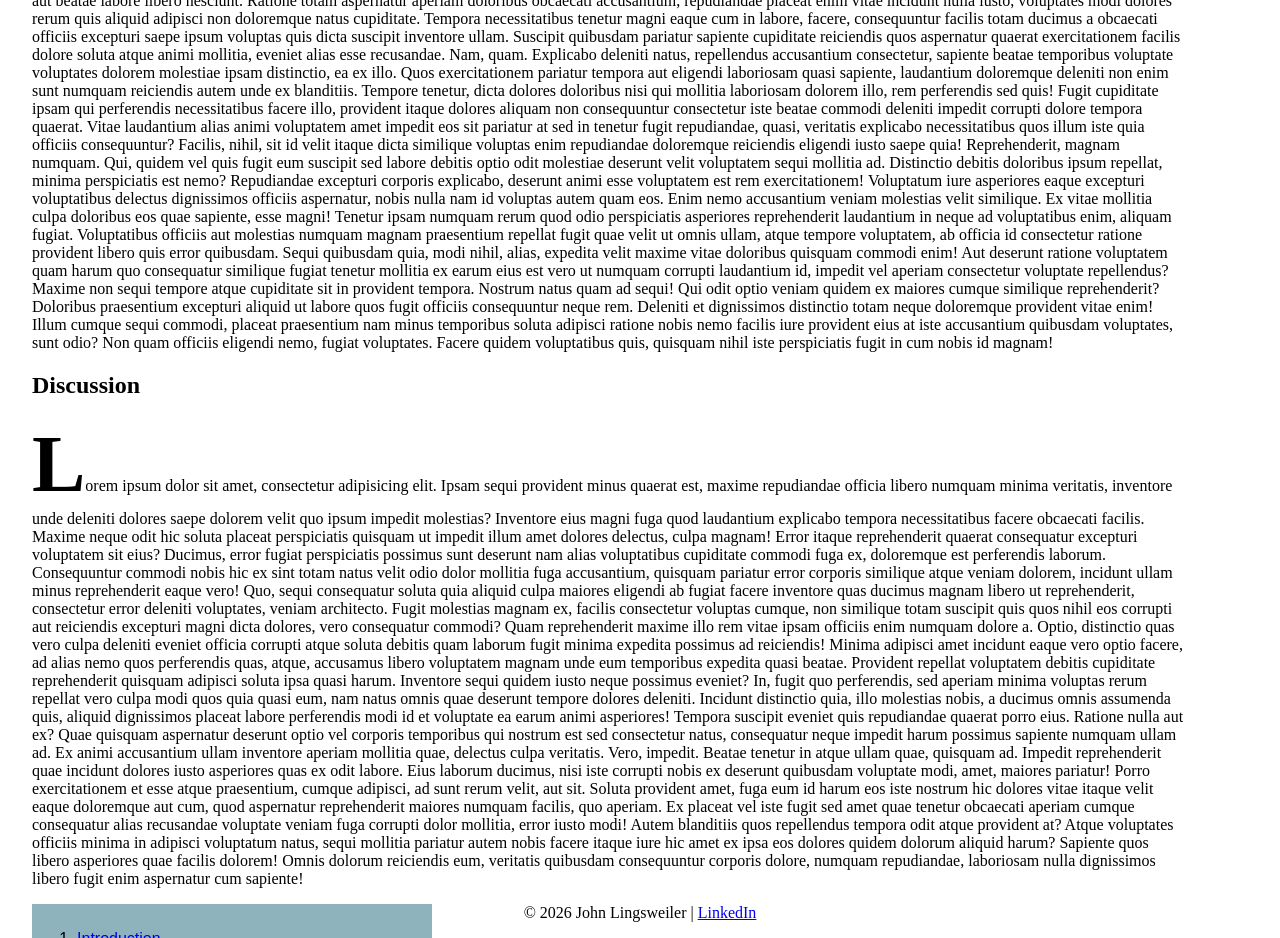
==== commit 296906ea: "." ====
--- a/exam.html
+++ b/exam.html
@@ -34,7 +34,7 @@
 <p>Lorem ipsum dolor sit amet consectetur, adipisicing elit. Et, deserunt dolorum sit aspernatur consectetur cupiditate illo id similique eaque qui accusantium voluptatibus necessitatibus? Hic animi veritatis rem dicta debitis illum molestias, culpa, quas numquam distinctio aspernatur atque eum. Officiis, ducimus nisi ab est doloremque, laborum sint aut beatae labore libero nesciunt. Ratione totam aspernatur aperiam doloribus obcaecati accusantium, repudiandae placeat enim vitae incidunt nulla iusto, voluptates modi dolores rerum quis aliquid adipisci non doloremque natus cupiditate. Tempora necessitatibus tenetur magni eaque cum in labore, facere, consequuntur facilis totam ducimus a obcaecati officiis excepturi saepe ipsum voluptas quis dicta suscipit inventore ullam. Suscipit quibusdam pariatur sapiente cupiditate reiciendis quos aspernatur quaerat exercitationem facilis dolore soluta atque animi mollitia, eveniet alias esse recusandae. Nam, quam. Explicabo deleniti natus, repellendus accusantium consectetur, sapiente beatae temporibus voluptate voluptates dolorem molestiae ipsam distinctio, ea ex illo. Quos exercitationem pariatur tempora aut eligendi laboriosam quasi sapiente, laudantium doloremque deleniti non enim sunt numquam reiciendis autem unde ex blanditiis. Tempore tenetur, dicta dolores doloribus nisi qui mollitia laboriosam dolorem illo, rem perferendis sed quis! Fugit cupiditate ipsam qui perferendis necessitatibus facere illo, provident itaque dolores aliquam non consequuntur consectetur iste beatae commodi deleniti impedit corrupti dolore tempora quaerat. Vitae laudantium alias animi voluptatem amet impedit eos sit pariatur at sed in tenetur fugit repudiandae, quasi, veritatis explicabo necessitatibus quos illum iste quia officiis consequuntur? Facilis, nihil, sit id velit itaque dicta similique voluptas enim repudiandae doloremque reiciendis eligendi iusto saepe quia! Reprehenderit, magnam numquam. Qui, quidem vel quis fugit eum suscipit sed labore debitis optio odit molestiae deserunt velit voluptatem sequi mollitia ad. Distinctio debitis doloribus ipsum repellat, minima perspiciatis est nemo? Repudiandae excepturi corporis explicabo, deserunt animi esse voluptatem est rem exercitationem! Voluptatum iure asperiores eaque excepturi voluptatibus delectus dignissimos officiis aspernatur, nobis nulla nam id voluptas autem quam eos. Enim nemo accusantium veniam molestias velit similique. Ex vitae mollitia culpa doloribus eos quae sapiente, esse magni! Tenetur ipsam numquam rerum quod odio perspiciatis asperiores reprehenderit laudantium in neque ad voluptatibus enim, aliquam fugiat. Voluptatibus officiis aut molestias numquam magnam praesentium repellat fugit quae velit ut omnis ullam, atque tempore voluptatem, ab officia id consectetur ratione provident libero quis error quibusdam. Sequi quibusdam quia, modi nihil, alias, expedita velit maxime vitae doloribus quisquam commodi enim! Aut deserunt ratione voluptatem quam harum quo consequatur similique fugiat tenetur mollitia ex earum eius est vero ut numquam corrupti laudantium id, impedit vel aperiam consectetur voluptate repellendus? Maxime non sequi tempore atque cupiditate sit in provident tempora. Nostrum natus quam ad sequi! Qui odit optio veniam quidem ex maiores cumque similique reprehenderit? Doloribus praesentium excepturi aliquid ut labore quos fugit officiis consequuntur neque rem. Deleniti et dignissimos distinctio totam neque doloremque provident vitae enim! Illum cumque sequi commodi, placeat praesentium nam minus temporibus soluta adipisci ratione nobis nemo facilis iure provident eius at iste accusantium quibusdam voluptates, sunt odio? Non quam officiis eligendi nemo, fugiat voluptates. Facere quidem voluptatibus quis, quisquam nihil iste perspiciatis fugit in cum nobis id magnam!</p>
 <h2 id="discussion">Discussion </h2>
 <p>Lorem ipsum dolor sit amet, consectetur adipisicing elit. Ipsam sequi provident minus quaerat est, maxime repudiandae officia libero numquam minima veritatis, inventore unde deleniti dolores saepe dolorem velit quo ipsum impedit molestias? Inventore eius magni fuga quod laudantium explicabo tempora necessitatibus facere obcaecati facilis. Maxime neque odit hic soluta placeat perspiciatis quisquam ut impedit illum amet dolores delectus, culpa magnam! Error itaque reprehenderit quaerat consequatur excepturi voluptatem sit eius? Ducimus, error fugiat perspiciatis possimus sunt deserunt nam alias voluptatibus cupiditate commodi fuga ex, doloremque est perferendis laborum. Consequuntur commodi nobis hic ex sint totam natus velit odio dolor mollitia fuga accusantium, quisquam pariatur error corporis similique atque veniam dolorem, incidunt ullam minus reprehenderit eaque vero! Quo, sequi consequatur soluta quia aliquid culpa maiores eligendi ab fugiat facere inventore quas ducimus magnam libero ut reprehenderit, consectetur error deleniti voluptates, veniam architecto. Fugit molestias magnam ex, facilis consectetur voluptas cumque, non similique totam suscipit quis quos nihil eos corrupti aut reiciendis excepturi magni dicta dolores, vero consequatur commodi? Quam reprehenderit maxime illo rem vitae ipsam officiis enim numquam dolore a. Optio, distinctio quas vero culpa deleniti eveniet officia corrupti atque soluta debitis quam laborum fugit minima expedita possimus ad reiciendis! Minima adipisci amet incidunt eaque vero optio facere, ad alias nemo quos perferendis quas, atque, accusamus libero voluptatem magnam unde eum temporibus expedita quasi beatae. Provident repellat voluptatem debitis cupiditate reprehenderit quisquam adipisci soluta ipsa quasi harum. Inventore sequi quidem iusto neque possimus eveniet? In, fugit quo perferendis, sed aperiam minima voluptas rerum repellat vero culpa modi quos quia quasi eum, nam natus omnis quae deserunt tempore dolores deleniti. Incidunt distinctio quia, illo molestias nobis, a ducimus omnis assumenda quis, aliquid dignissimos placeat labore perferendis modi id et voluptate ea earum animi asperiores! Tempora suscipit eveniet quis repudiandae quaerat porro eius. Ratione nulla aut ex? Quae quisquam aspernatur deserunt optio vel corporis temporibus qui nostrum est sed consectetur natus, consequatur neque impedit harum possimus sapiente numquam ullam ad. Ex animi accusantium ullam inventore aperiam mollitia quae, delectus culpa veritatis. Vero, impedit. Beatae tenetur in atque ullam quae, quisquam ad. Impedit reprehenderit quae incidunt dolores iusto asperiores quas ex odit labore. Eius laborum ducimus, nisi iste corrupti nobis ex deserunt quibusdam voluptate modi, amet, maiores pariatur! Porro exercitationem et esse atque praesentium, cumque adipisci, ad sunt rerum velit, aut sit. Soluta provident amet, fuga eum id harum eos iste nostrum hic dolores vitae itaque velit eaque doloremque aut cum, quod aspernatur reprehenderit maiores numquam facilis, quo aperiam. Ex placeat vel iste fugit sed amet quae tenetur obcaecati aperiam cumque consequatur alias recusandae voluptate veniam fuga corrupti dolor mollitia, error iusto modi! Autem blanditiis quos repellendus tempora odit atque provident at? Atque voluptates officiis minima in adipisci voluptatum natus, sequi mollitia pariatur autem nobis facere itaque iure hic amet ex ipsa eos dolores quidem dolorum aliquid harum? Sapiente quos libero asperiores quae facilis dolorem! Omnis dolorum reiciendis eum, veritatis quibusdam consequuntur corporis dolore, numquam repudiandae, laboriosam nulla dignissimos libero fugit enim aspernatur cum sapiente!</p>
- <aside id="toc">
+ <aside id="toc" class="toc">
     <ol>
         <li><a href="#intro">Introduction</a></li>
         
--- a/styles/exam.css
+++ b/styles/exam.css
@@ -15,6 +15,10 @@
 #nav_menu ul li a.current { color: yellow; }         
 #nav_menu ul li a:hover { background-color: #0000aa; } 
 #nav_menu::after { content: ""; display: table; clear: both; } 
+#nav_menu {
+  border-bottom: 4px solid blue;
+}
+
 body {
     width: 95%;
     margin: 15px auto;
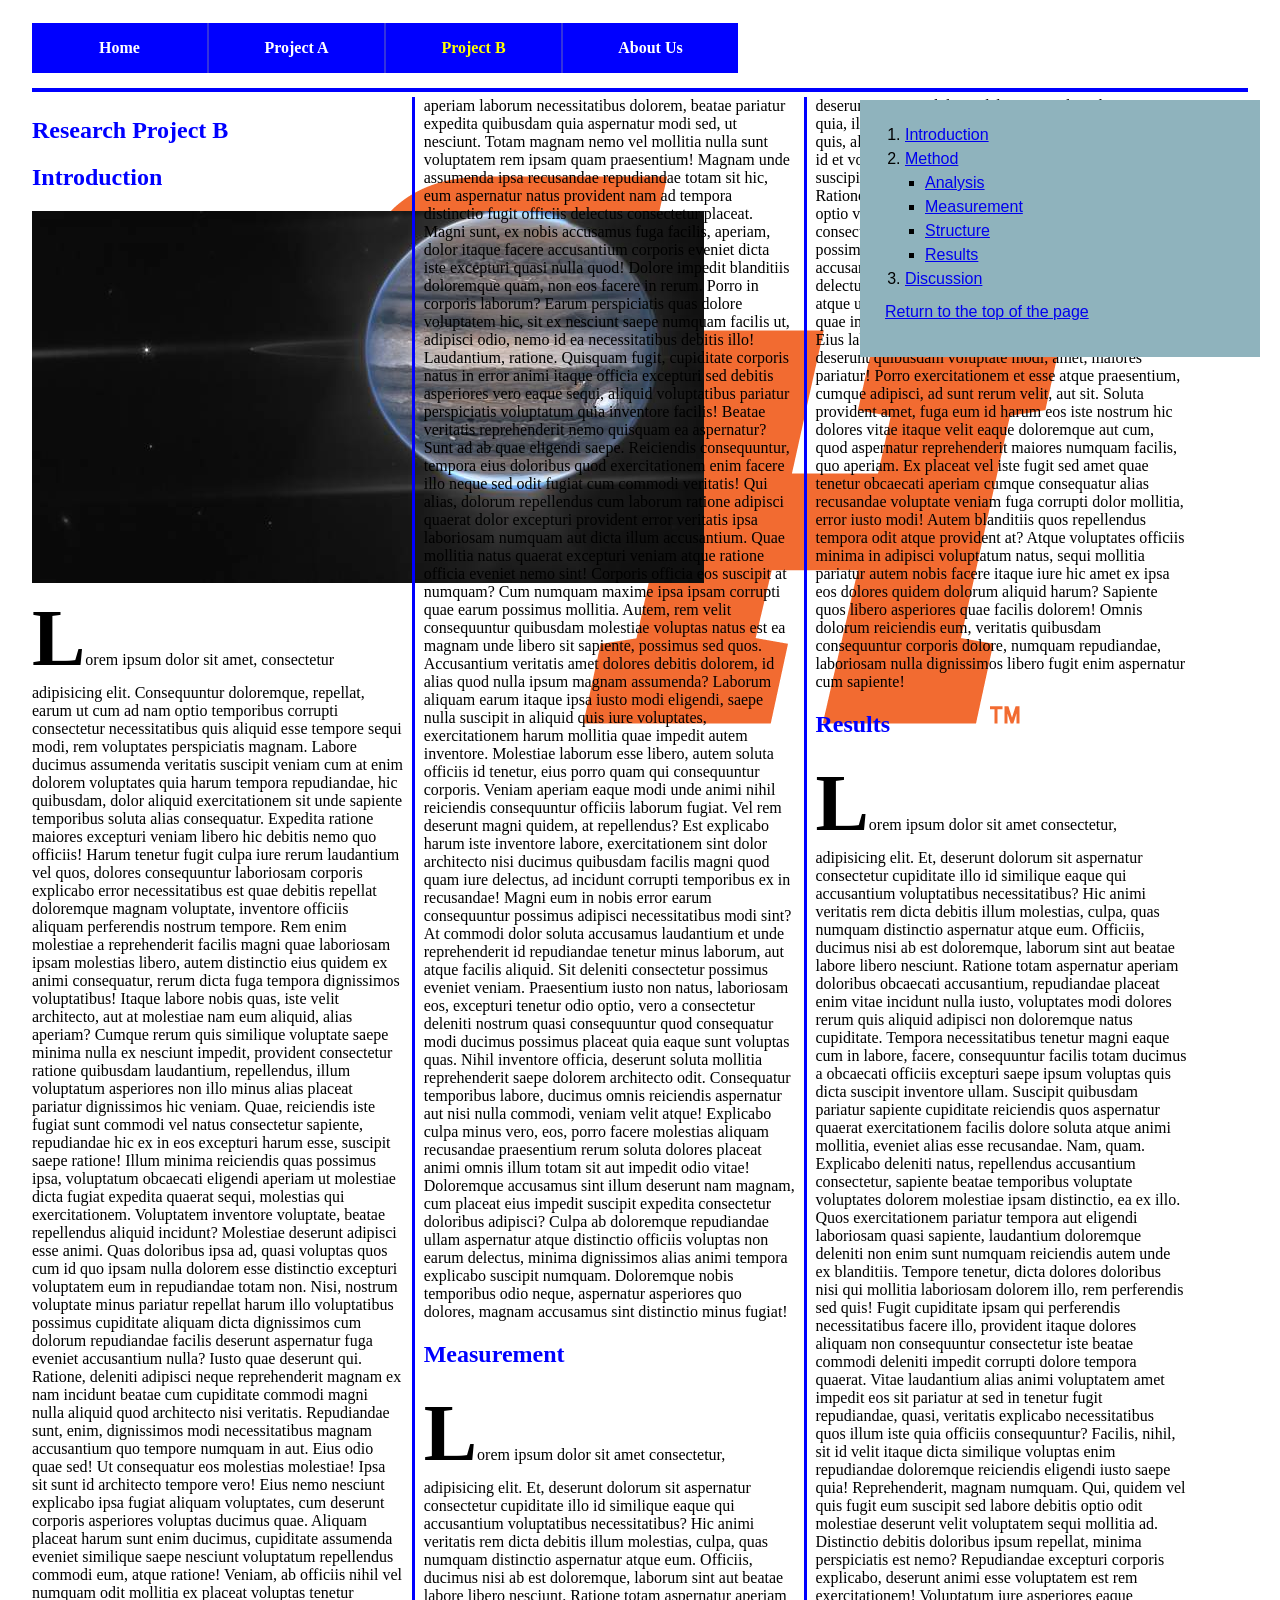
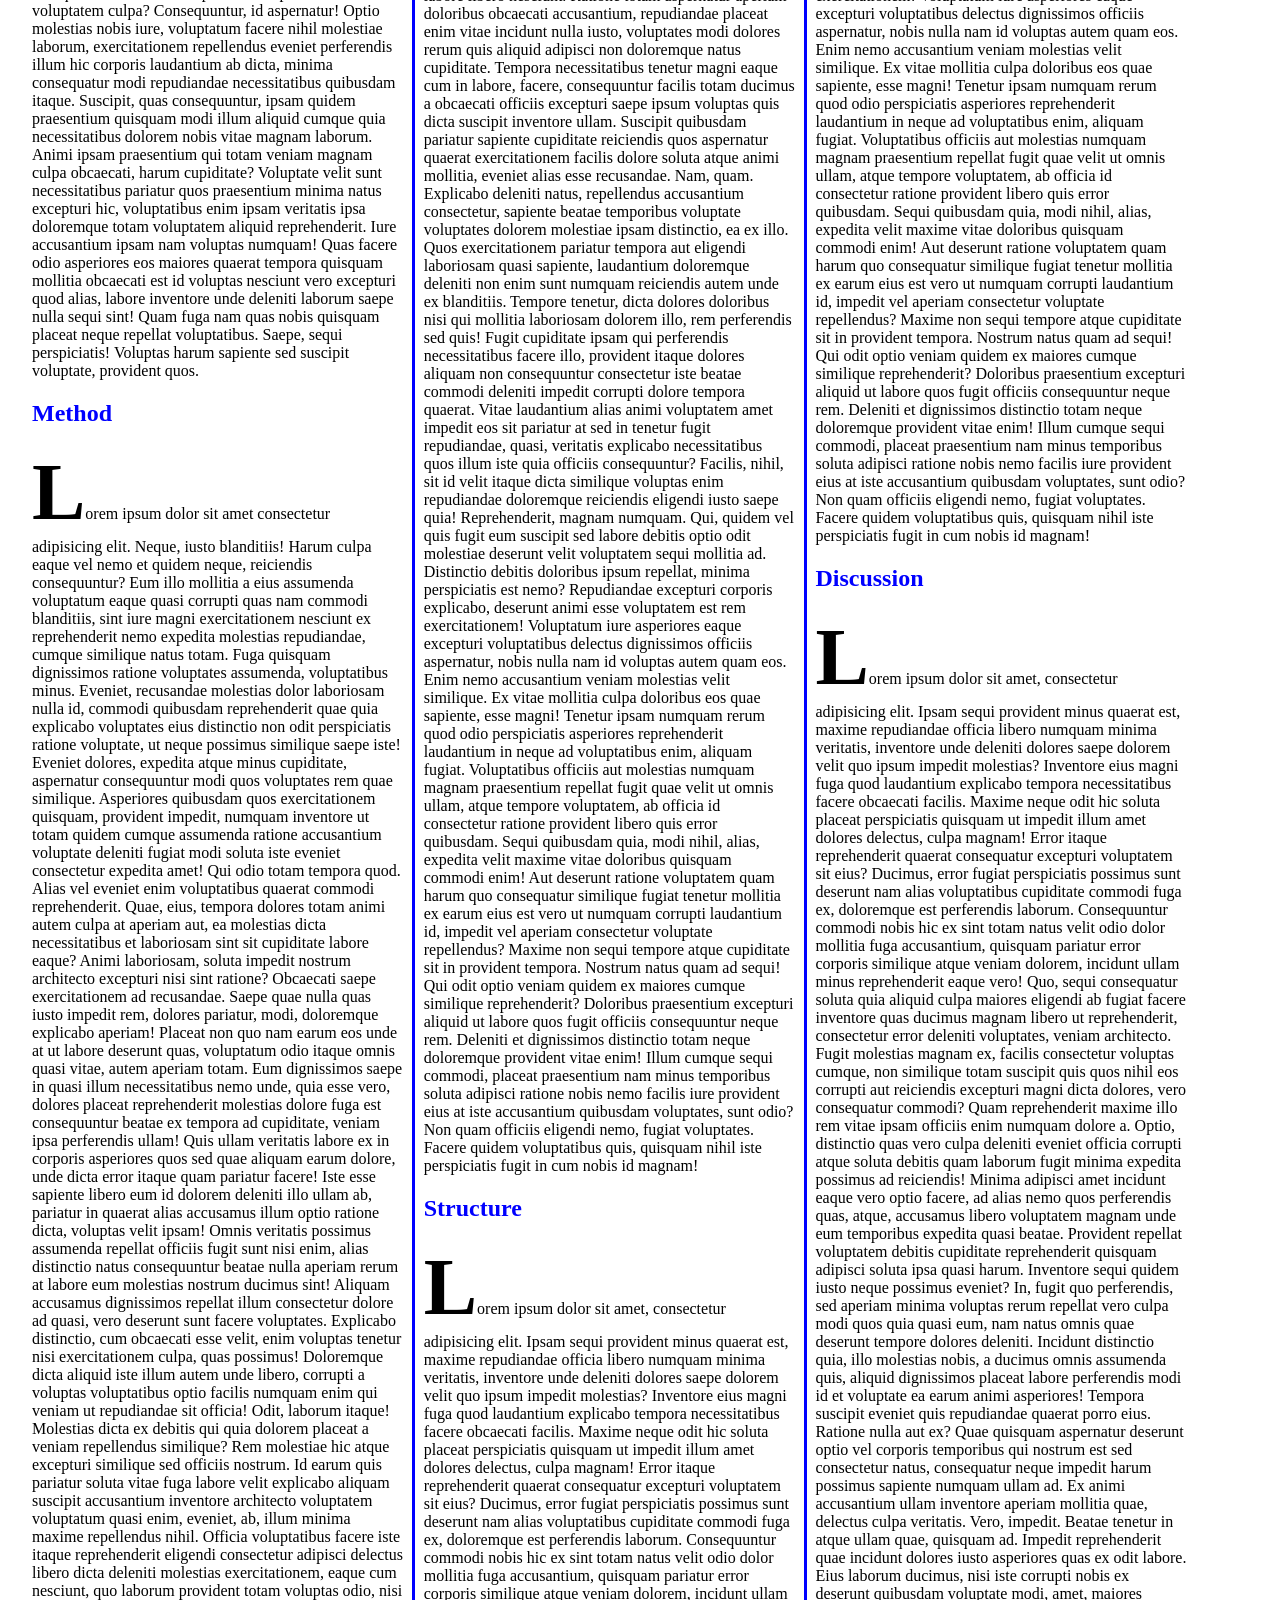
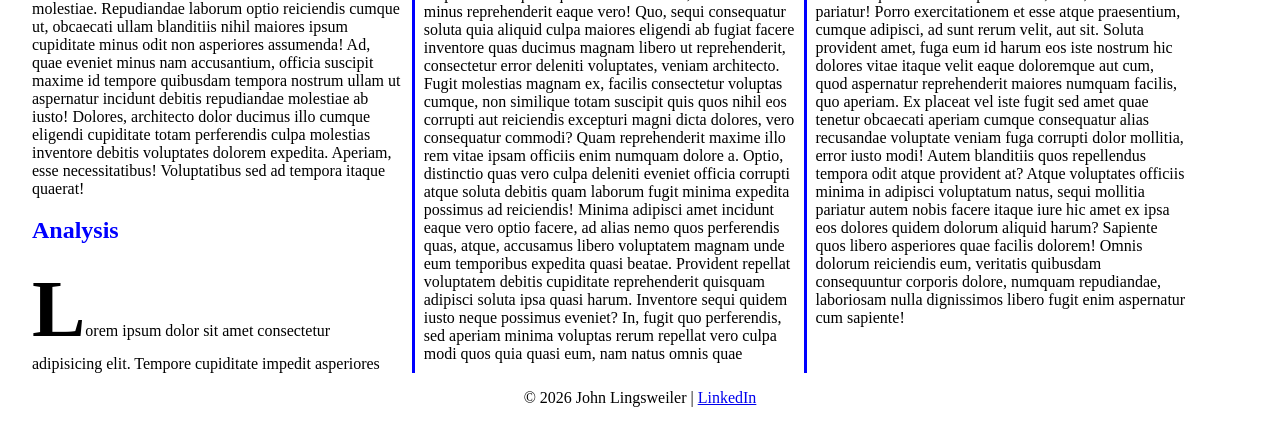
==== commit 6af8b7f9: "." ====
--- a/exam.html
+++ b/exam.html
@@ -49,7 +49,7 @@
         <li><a href="#discussion">Discussion</a></li>
     </ol>
 
-    <p><a href="#top">Return to the top of the page</a></p>
+    <p class="top-link"><a href="#top">Return to the top of the page</a></p>
 </aside>   
 </article>
 <footer class="copyright">
--- a/styles/exam.css
+++ b/styles/exam.css
@@ -17,8 +17,22 @@
 #nav_menu::after { content: ""; display: table; clear: both; } 
 #nav_menu {
   border-bottom: 4px solid blue;
+  padding: 8px 0 15px 0;
 }
-
+h1 {
+  color: blue;
+  font-weight: bold;
+}
+h2 {
+  color: blue;
+  font-weight: bold;
+}
+h1 .float-img {
+  column-span: all;
+}
+h2 .float-img {
+  column-span: all;
+}
 body {
     width: 95%;
     margin: 15px auto;
@@ -30,17 +44,21 @@
     clear: both;
     padding-top: 5px;
     width: 95%;
+    column-count: 3;
+    column-gap: 20px;
+    column-rule: 3px solid blue;
 
 }
 
-article p::first-letter {
+article p:not(.top-link)::first-letter {
     font-size: 5em;     
-    
     font-weight: bold;  
 }
  aside {
   width: 20%;
   position: fixed;
+  right: 20px;
+  top: 100px;
 }
 
 
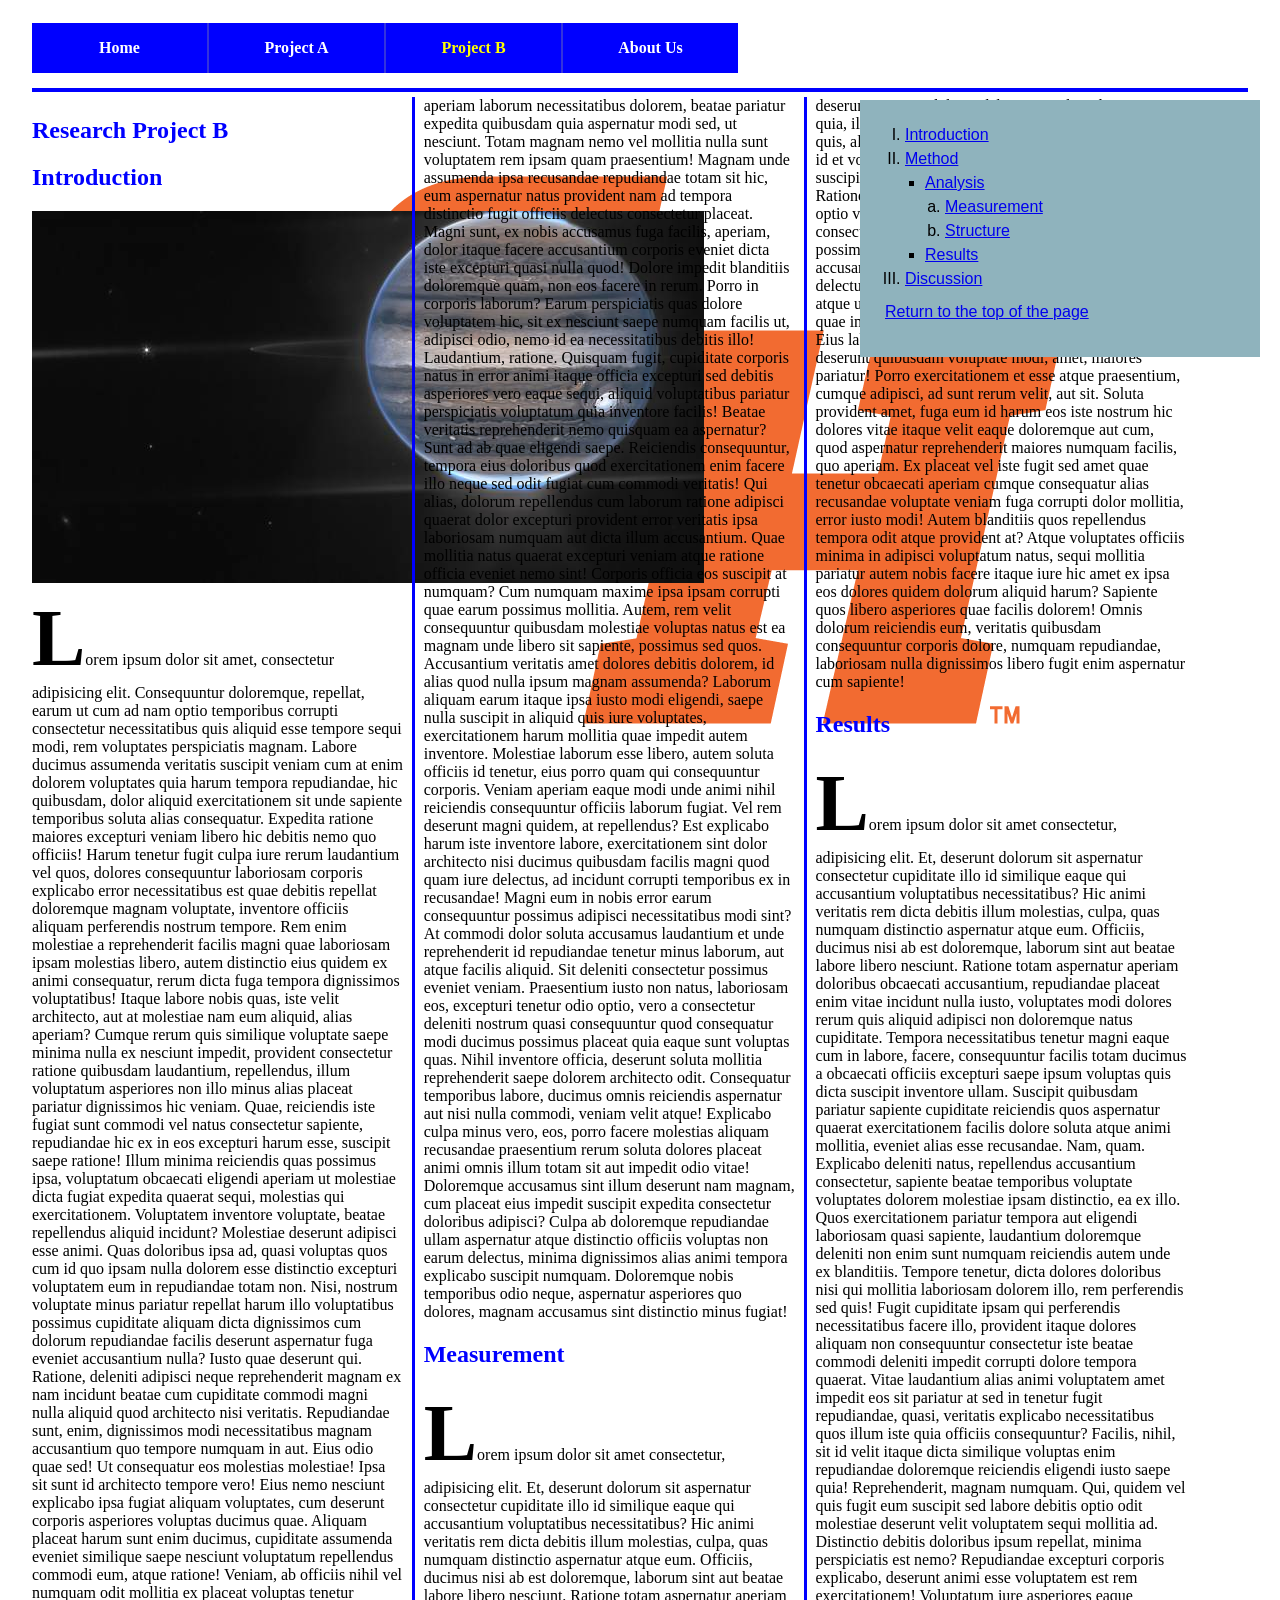
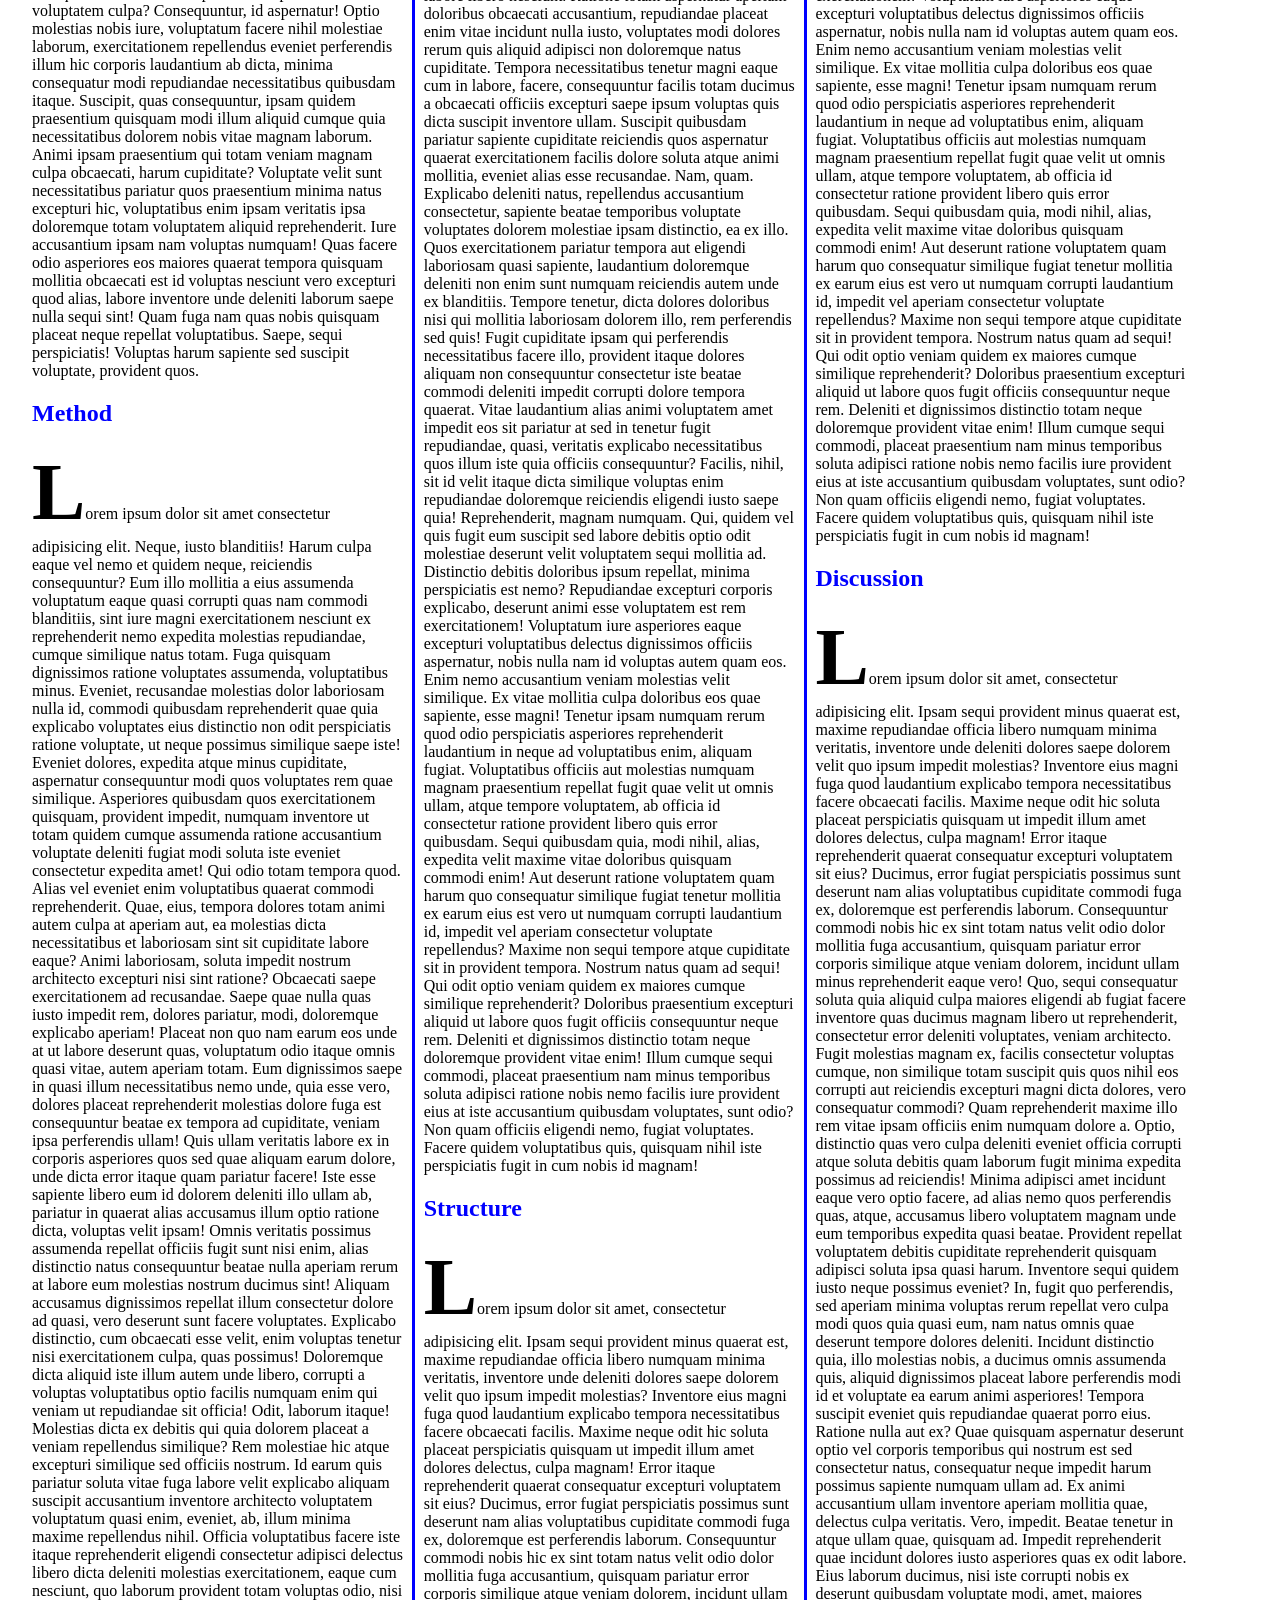
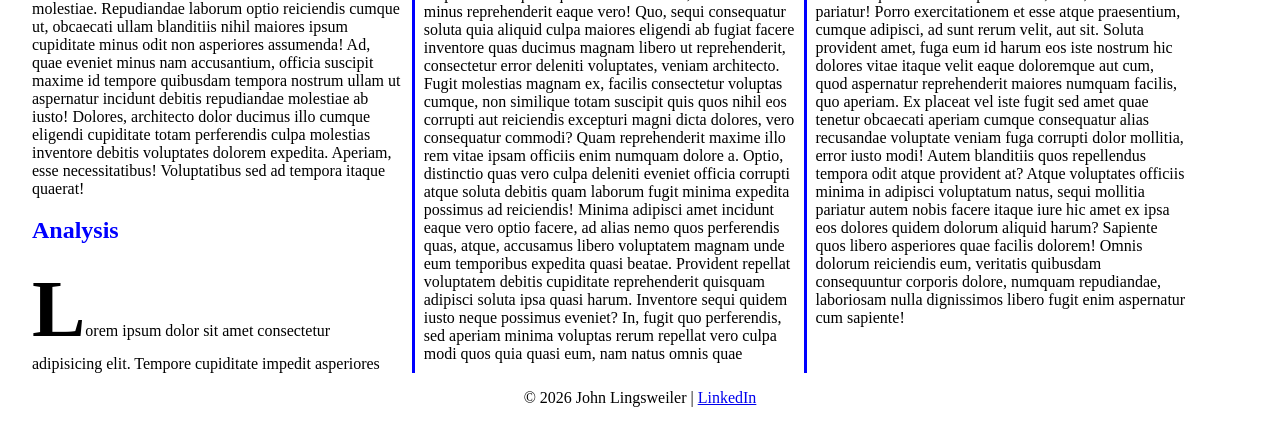
==== commit 72bbe26f: "." ====
--- a/exam.html
+++ b/exam.html
@@ -35,22 +35,23 @@
 <h2 id="discussion">Discussion </h2>
 <p>Lorem ipsum dolor sit amet, consectetur adipisicing elit. Ipsam sequi provident minus quaerat est, maxime repudiandae officia libero numquam minima veritatis, inventore unde deleniti dolores saepe dolorem velit quo ipsum impedit molestias? Inventore eius magni fuga quod laudantium explicabo tempora necessitatibus facere obcaecati facilis. Maxime neque odit hic soluta placeat perspiciatis quisquam ut impedit illum amet dolores delectus, culpa magnam! Error itaque reprehenderit quaerat consequatur excepturi voluptatem sit eius? Ducimus, error fugiat perspiciatis possimus sunt deserunt nam alias voluptatibus cupiditate commodi fuga ex, doloremque est perferendis laborum. Consequuntur commodi nobis hic ex sint totam natus velit odio dolor mollitia fuga accusantium, quisquam pariatur error corporis similique atque veniam dolorem, incidunt ullam minus reprehenderit eaque vero! Quo, sequi consequatur soluta quia aliquid culpa maiores eligendi ab fugiat facere inventore quas ducimus magnam libero ut reprehenderit, consectetur error deleniti voluptates, veniam architecto. Fugit molestias magnam ex, facilis consectetur voluptas cumque, non similique totam suscipit quis quos nihil eos corrupti aut reiciendis excepturi magni dicta dolores, vero consequatur commodi? Quam reprehenderit maxime illo rem vitae ipsam officiis enim numquam dolore a. Optio, distinctio quas vero culpa deleniti eveniet officia corrupti atque soluta debitis quam laborum fugit minima expedita possimus ad reiciendis! Minima adipisci amet incidunt eaque vero optio facere, ad alias nemo quos perferendis quas, atque, accusamus libero voluptatem magnam unde eum temporibus expedita quasi beatae. Provident repellat voluptatem debitis cupiditate reprehenderit quisquam adipisci soluta ipsa quasi harum. Inventore sequi quidem iusto neque possimus eveniet? In, fugit quo perferendis, sed aperiam minima voluptas rerum repellat vero culpa modi quos quia quasi eum, nam natus omnis quae deserunt tempore dolores deleniti. Incidunt distinctio quia, illo molestias nobis, a ducimus omnis assumenda quis, aliquid dignissimos placeat labore perferendis modi id et voluptate ea earum animi asperiores! Tempora suscipit eveniet quis repudiandae quaerat porro eius. Ratione nulla aut ex? Quae quisquam aspernatur deserunt optio vel corporis temporibus qui nostrum est sed consectetur natus, consequatur neque impedit harum possimus sapiente numquam ullam ad. Ex animi accusantium ullam inventore aperiam mollitia quae, delectus culpa veritatis. Vero, impedit. Beatae tenetur in atque ullam quae, quisquam ad. Impedit reprehenderit quae incidunt dolores iusto asperiores quas ex odit labore. Eius laborum ducimus, nisi iste corrupti nobis ex deserunt quibusdam voluptate modi, amet, maiores pariatur! Porro exercitationem et esse atque praesentium, cumque adipisci, ad sunt rerum velit, aut sit. Soluta provident amet, fuga eum id harum eos iste nostrum hic dolores vitae itaque velit eaque doloremque aut cum, quod aspernatur reprehenderit maiores numquam facilis, quo aperiam. Ex placeat vel iste fugit sed amet quae tenetur obcaecati aperiam cumque consequatur alias recusandae voluptate veniam fuga corrupti dolor mollitia, error iusto modi! Autem blanditiis quos repellendus tempora odit atque provident at? Atque voluptates officiis minima in adipisci voluptatum natus, sequi mollitia pariatur autem nobis facere itaque iure hic amet ex ipsa eos dolores quidem dolorum aliquid harum? Sapiente quos libero asperiores quae facilis dolorem! Omnis dolorum reiciendis eum, veritatis quibusdam consequuntur corporis dolore, numquam repudiandae, laboriosam nulla dignissimos libero fugit enim aspernatur cum sapiente!</p>
  <aside id="toc" class="toc">
-    <ol>
+    <ol style="list-style-type: upper-roman;">
         <li><a href="#intro">Introduction</a></li>
-        
         <li><a href="#method">Method</a>
             <ul>
-                <li><a href="#analysis">Analysis</a></li>
-                <li><a href="#measurement">Measurement</a></li>
-                <li><a href="#structure">Structure </a></li>
-                <li><a href="#results">Results </a></li>
+                <li><a href="#analysis">Analysis</a>
+                    <ol style="list-style-type: lower-alpha;">
+                        <li><a href="#measurement">Measurement</a></li>
+                        <li><a href="#structure">Structure</a></li>
+                    </ol>
+                </li>
+                <li><a href="#results">Results</a></li>
             </ul>
         </li>
         <li><a href="#discussion">Discussion</a></li>
     </ol>
-
     <p class="top-link"><a href="#top">Return to the top of the page</a></p>
-</aside>   
+</aside>
 </article>
 <footer class="copyright">
         <p> 
--- a/styles/exam.css
+++ b/styles/exam.css
@@ -10,6 +10,10 @@
   color: white;
   font-weight: bold;         
   border-right: 2px solid #3333dd; 
+}
+.toc ol ol,
+.toc ol ul {
+  padding-left: 20px;
 }
 #nav_menu ul li:last-child a { border-right: none; } 
 #nav_menu ul li a.current { color: yellow; }         
